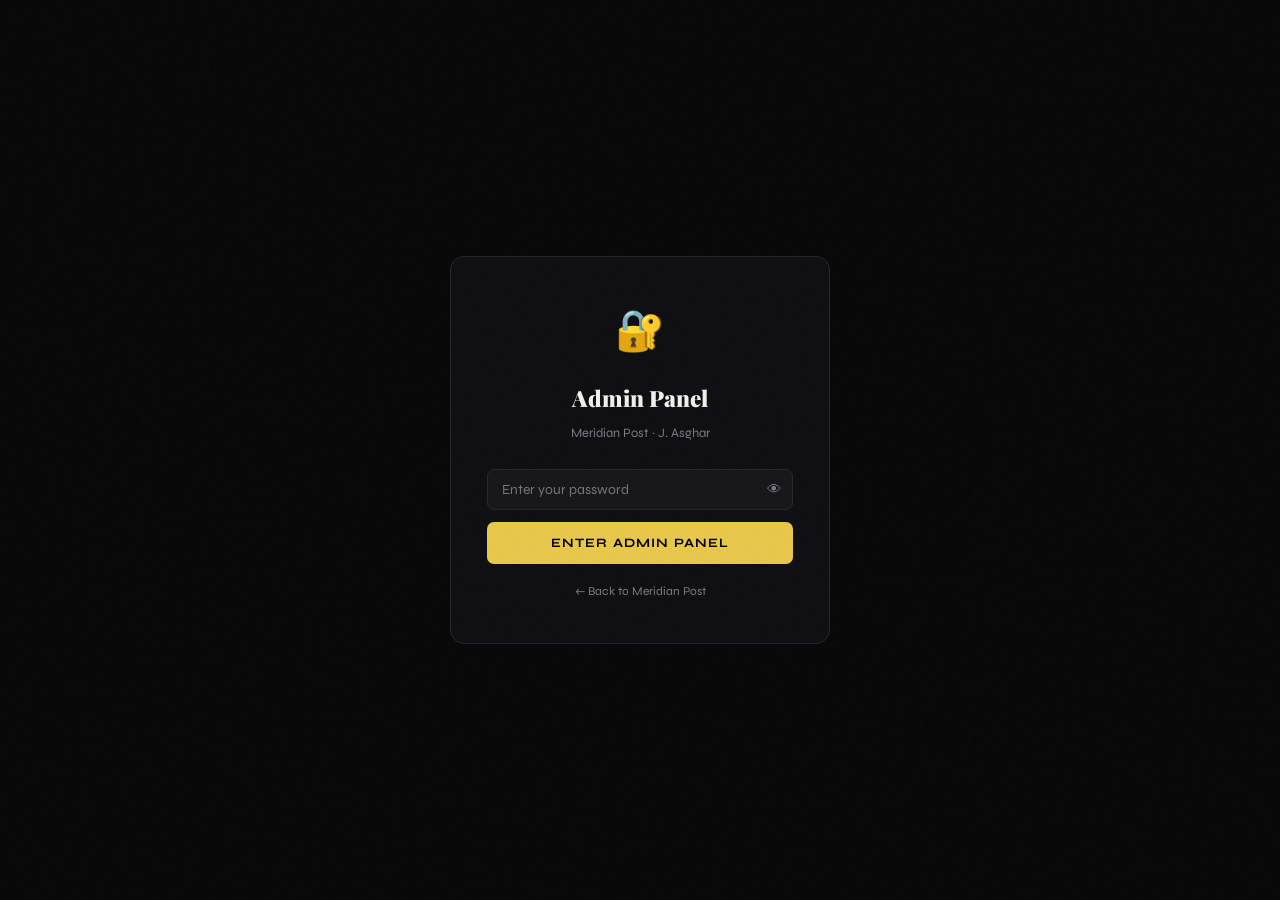
==== admin.html @ 21a99883 "Add files via upload" ====
<!DOCTYPE html>
<html lang="en" data-theme="dark">
<head>
<meta charset="UTF-8"/>
<meta name="viewport" content="width=device-width,initial-scale=1.0"/>
<title>Admin Panel — Meridian Post</title>
<link rel="stylesheet" href="style.css"/>
</head>
<body>
<div id="PB"></div>

<!-- PASSWORD GATE -->
<div id="gate" style="min-height:100vh;display:flex;align-items:center;justify-content:center;padding:20px;">
  <div style="background:var(--surface);border:1px solid var(--border);border-radius:14px;padding:40px 36px;max-width:380px;width:100%;text-align:center;animation:scaleIn 0.35s cubic-bezier(0.25,1,0.5,1)">
    <div style="font-size:2.5rem;margin-bottom:14px">🔐</div>
    <div style="font-family:'Playfair Display',serif;font-size:1.4rem;font-weight:900;margin-bottom:6px">Admin Panel</div>
    <div style="font-size:0.8rem;color:var(--muted);margin-bottom:24px">Meridian Post · J. Asghar</div>
    <div style="position:relative;margin-bottom:12px">
      <input class="form-input" type="password" id="gateInput" placeholder="Enter your password" onkeydown="if(event.key==='Enter')unlockGate()" style="padding-right:44px">
      <button style="position:absolute;right:12px;top:50%;transform:translateY(-50%);background:none;border:none;color:var(--muted);font-size:0.9rem;cursor:pointer" onclick="toggleGateEye()" id="gateEye">👁</button>
    </div>
    <div style="font-size:0.75rem;color:var(--red);margin-bottom:12px;display:none" id="gateErr">Incorrect password.</div>
    <button class="btn-primary" onclick="unlockGate()">Enter Admin Panel</button>
    <div style="margin-top:14px"><a href="index.html" style="font-size:0.75rem;color:var(--muted);transition:color 0.2s" onmouseover="this.style.color='var(--accent)'" onmouseout="this.style.color='var(--muted)'">← Back to Meridian Post</a></div>
  </div>
</div>

<!-- ADMIN PANEL (hidden until password) -->
<div id="adminPanel" style="display:none">
  <!-- Header -->
  <div class="admin-header">
    <div style="display:flex;align-items:center;gap:14px">
      <a href="index.html" style="display:flex;align-items:center;gap:8px">
        <div style="width:30px;height:30px;background:var(--accent);border-radius:6px;display:flex;align-items:center;justify-content:center;font-family:'Playfair Display',serif;font-weight:900;font-size:0.9rem;color:#000">M</div>
      </a>
      <div class="admin-title">Admin Panel</div>
    </div>
    <div style="display:flex;gap:10px;align-items:center">
      <button class="btn-theme" id="btnTheme" onclick="toggleTheme()">☀️</button>
      <button class="btn-primary" style="width:auto;padding:8px 16px;font-size:0.75rem" onclick="openEditor()">✏️ New Article</button>
      <a href="index.html" style="padding:8px 16px;background:var(--surface2);border:1px solid var(--border);border-radius:6px;font-size:0.75rem;font-weight:700;color:var(--text);transition:border-color 0.2s" onmouseover="this.style.borderColor='var(--accent)'" onmouseout="this.style.borderColor='var(--border)'">View Site →</a>
    </div>
  </div>

  <div class="admin-grid">
    <!-- Sidebar Nav -->
    <div class="admin-sidebar">
      <div class="admin-nav-item active" onclick="showSection('dashboard',this)">📊 Dashboard</div>
      <div class="admin-nav-item" onclick="showSection('articles',this)">📰 All Articles</div>
      <div class="admin-nav-item" onclick="showSection('drafts',this)">💾 Drafts</div>
      <div class="admin-nav-item" onclick="showSection('breaking',this)">⚡ Breaking News</div>
      <div class="admin-nav-item" onclick="showSection('settings',this)">⚙️ Settings</div>
    </div>

    <!-- Content -->
    <div class="admin-content">

      <!-- DASHBOARD -->
      <div class="admin-section active" id="sec-dashboard">
        <h2 style="font-family:'Playfair Display',serif;font-size:1.4rem;font-weight:700;margin-bottom:24px">Good to see you, J. Asghar 👋</h2>
        <div class="admin-stats" id="adminStats">
          <div class="stat-card"><div class="stat-val" id="statTotal">—</div><div class="stat-label">Total Articles</div></div>
          <div class="stat-card"><div class="stat-val" id="statLive">—</div><div class="stat-label">Live Articles</div></div>
          <div class="stat-card"><div class="stat-val" id="statDrafts">—</div><div class="stat-label">Drafts</div></div>
          <div class="stat-card"><div class="stat-val" id="statViews">—</div><div class="stat-label">Total Views</div></div>
        </div>
        <div class="sec-head"><span class="sec-label">Recent Articles</span><div class="sec-line"></div></div>
        <div id="recentArticles"><p style="color:var(--muted);font-size:0.88rem">Loading...</p></div>
      </div>

      <!-- ALL ARTICLES -->
      <div class="admin-section" id="sec-articles">
        <div style="display:flex;justify-content:space-between;align-items:center;margin-bottom:24px">
          <h2 style="font-family:'Playfair Display',serif;font-size:1.4rem;font-weight:700">All Articles</h2>
          <button class="btn-primary" style="width:auto;padding:8px 18px;font-size:0.78rem" onclick="openEditor()">+ New Article</button>
        </div>
        <div id="allArticlesList"><p style="color:var(--muted);font-size:0.88rem">Loading...</p></div>
      </div>

      <!-- DRAFTS -->
      <div class="admin-section" id="sec-drafts">
        <h2 style="font-family:'Playfair Display',serif;font-size:1.4rem;font-weight:700;margin-bottom:24px">Drafts</h2>
        <div id="draftsList"><p style="color:var(--muted);font-size:0.88rem">Loading...</p></div>
      </div>

      <!-- BREAKING NEWS -->
      <div class="admin-section" id="sec-breaking">
        <h2 style="font-family:'Playfair Display',serif;font-size:1.4rem;font-weight:700;margin-bottom:8px">Breaking News Banner</h2>
        <p style="font-size:0.82rem;color:var(--muted);margin-bottom:24px">These headlines rotate on the red banner at the top of every page.</p>
        <div id="breakingList"></div>
        <div style="margin-top:20px;display:flex;gap:10px">
          <input class="form-input" id="newBreaking" placeholder="Add a new breaking news headline..." style="flex:1">
          <button class="btn-primary" style="width:auto;padding:11px 20px;font-size:0.8rem" onclick="addBreaking()">+ Add</button>
        </div>
      </div>

      <!-- SETTINGS -->
      <div class="admin-section" id="sec-settings">
        <h2 style="font-family:'Playfair Display',serif;font-size:1.4rem;font-weight:700;margin-bottom:24px">Settings</h2>
        <div class="widget" style="max-width:500px">
          <div class="widget-title"><span class="widget-title-left">Editor's Note</span></div>
          <div class="form-group">
            <label class="form-label">Quote text</label>
            <textarea class="form-textarea" id="settingQuote" style="min-height:90px" placeholder="The quote shown in the Editor's Note sidebar widget..."></textarea>
          </div>
          <button class="btn-primary" onclick="saveSettings()">Save Settings</button>
        </div>
      </div>

    </div>
  </div>
</div>

<div id="PW"></div><div id="ED"></div><div id="TO"></div>

<script src="app.js"></script>
<script>
document.getElementById('PB').innerHTML = progressHTML();
document.getElementById('PW').innerHTML = pwdModalHTML();
document.getElementById('ED').innerHTML = editorModalHTML();
document.getElementById('TO').innerHTML = toastHTML();
initTheme();
initScroll();
document.addEventListener('click', e => { if(e.target.id==='editorOverlay') closeEditor(); });
document.addEventListener('keydown', e => { if(e.key==='Escape') closeEditor(); });

// Gate
function toggleGateEye() {
  const i = document.getElementById('gateInput');
  const b = document.getElementById('gateEye');
  i.type = i.type === 'password' ? 'text' : 'password';
  b.textContent = i.type === 'password' ? '👁' : '🙈';
}
async function unlockGate() {
  const val = document.getElementById('gateInput').value.trim();
  const err = document.getElementById('gateErr');
  if (!val) return;
  const ok = await checkPwd(val);
  if (ok) {
    editorUnlocked = true;
    document.getElementById('gate').style.display = 'none';
    document.getElementById('adminPanel').style.display = 'block';
    loadDashboard();
  } else {
    err.style.display = 'block';
    document.getElementById('gateInput').value = '';
    document.getElementById('gateInput').focus();
  }
}

function showSection(id, el) {
  document.querySelectorAll('.admin-section').forEach(s => s.classList.remove('active'));
  document.querySelectorAll('.admin-nav-item').forEach(n => n.classList.remove('active'));
  document.getElementById('sec-' + id).classList.add('active');
  el.classList.add('active');
  if (id === 'articles') loadAllArticles();
  if (id === 'drafts') loadDrafts();
  if (id === 'breaking') loadBreaking();
}

async function loadDashboard() {
  try {
    const all = await getAllArticles();
    const live = all.filter(a => !a.is_draft);
    const drafts = all.filter(a => a.is_draft);
    const totalViews = all.reduce((s, a) => s + (a.views||0), 0);
    document.getElementById('statTotal').textContent = all.length;
    document.getElementById('statLive').textContent = live.length;
    document.getElementById('statDrafts').textContent = drafts.length;
    document.getElementById('statViews').textContent = totalViews.toLocaleString();
    document.getElementById('recentArticles').innerHTML = live.slice(0,5).map(a => articleRow(a)).join('') || '<p style="color:var(--muted);font-size:0.88rem">No articles yet.</p>';
  } catch(e) {
    document.getElementById('recentArticles').innerHTML = '<p style="color:var(--muted)">Could not load.</p>';
  }
}

async function loadAllArticles() {
  const el = document.getElementById('allArticlesList');
  el.innerHTML = '<p style="color:var(--muted)">Loading...</p>';
  const all = await getAllArticles();
  const live = all.filter(a => !a.is_draft);
  el.innerHTML = live.length ? live.map(a => articleRow(a)).join('') : '<p style="color:var(--muted);font-size:0.88rem">No published articles yet.</p>';
}

async function loadDrafts() {
  const el = document.getElementById('draftsList');
  el.innerHTML = '<p style="color:var(--muted)">Loading...</p>';
  const drafts = await getArticles(true);
  el.innerHTML = drafts.length ? drafts.map(a =>
    '<div class="draft-item">' +
      '<div><div class="draft-title">' + escH(a.title) + '</div>' +
      '<div class="draft-meta">' + a.category + ' · Saved ' + timeAgo(a.created_at) + '</div></div>' +
      '<div class="draft-actions">' +
        '<button class="btn-xs" onclick="openEditor(' + a.id + ')">Edit</button>' +
        '<button class="btn-xs" onclick="publishDraft(' + a.id + ')">Publish</button>' +
        '<button class="btn-xs btn-xs-del" onclick="delArticle(' + a.id + ',\'draftsList\',loadDrafts)">Delete</button>' +
      '</div>' +
    '</div>'
  ).join('') : '<p style="color:var(--muted);font-size:0.88rem">No drafts saved.</p>';
}

function articleRow(a) {
  return '<div class="article-row">' +
    '<div><div class="article-row-title">' + escH(a.title) + '</div>' +
    '<div class="article-row-meta"><span>' + escH(a.category) + '</span><span>👁 ' + (a.views||0) + ' views</span><span>' + timeAgo(a.created_at) + '</span></div></div>' +
    '<div class="article-row-actions">' +
      '<button class="btn-xs" onclick="goPub(' + a.id + ')">View</button>' +
      '<button class="btn-xs" onclick="openEditor(' + a.id + ')">Edit</button>' +
      '<button class="btn-xs btn-xs-del" onclick="delArticle(' + a.id + ')">Delete</button>' +
    '</div>' +
  '</div>';
}

async function delArticle(id, listId, reloadFn) {
  if (!confirm('Delete permanently?')) return;
  try { await deleteArticle(id); showToast('Deleted.'); if(reloadFn) reloadFn(); else loadDashboard(); }
  catch { showToast('Error.'); }
}

async function publishDraft(id) {
  try { await updateArticle(id, {is_draft: false}); showToast('Published!'); loadDrafts(); }
  catch { showToast('Error.'); }
}

// Breaking news (stored in localStorage for simplicity)
const DEFAULT_BREAKING = [
  'Iran nuclear talks reach critical impasse as US deadline expires',
  'Gold surges to all-time record as central banks diversify',
  'Russia launches largest drone strike on Kyiv in six months',
  'China GDP growth beats expectations at 5.2% despite tariffs',
  'OpenAI faces EU regulatory action over data privacy violations'
];

function loadBreaking() {
  const saved = JSON.parse(localStorage.getItem('mp-breaking') || 'null') || DEFAULT_BREAKING;
  const el = document.getElementById('breakingList');
  el.innerHTML = saved.map((t,i) =>
    '<div style="display:flex;justify-content:space-between;align-items:center;padding:11px 0;border-bottom:1px solid var(--border)">' +
      '<span style="font-size:0.84rem;color:var(--text);flex:1;padding-right:12px">' + escH(t) + '</span>' +
      '<button class="btn-xs btn-xs-del" onclick="removeBreaking(' + i + ')">×</button>' +
    '</div>'
  ).join('');
}

function addBreaking() {
  const input = document.getElementById('newBreaking');
  const val = input.value.trim();
  if (!val) return;
  const saved = JSON.parse(localStorage.getItem('mp-breaking') || 'null') || DEFAULT_BREAKING;
  saved.push(val);
  localStorage.setItem('mp-breaking', JSON.stringify(saved));
  input.value = '';
  loadBreaking();
  showToast('Breaking headline added.');
}

function removeBreaking(idx) {
  const saved = JSON.parse(localStorage.getItem('mp-breaking') || 'null') || DEFAULT_BREAKING;
  saved.splice(idx, 1);
  localStorage.setItem('mp-breaking', JSON.stringify(saved));
  loadBreaking();
}

function saveSettings() {
  const quote = document.getElementById('settingQuote').value.trim();
  if (quote) { localStorage.setItem('mp-quote', quote); showToast('Settings saved.'); }
}

// Override loadPublished to refresh admin
const origLoadPub = typeof loadPublished === 'function' ? loadPublished : ()=>{};
async function loadAdminArticles() { loadDashboard(); loadAllArticles(); }
</script>
</body>
</html>
---- style.css ----
@import url('https://fonts.googleapis.com/css2?family=Playfair+Display:ital,wght@0,700;0,900;1,700&family=Syne:wght@400;600;700;800&family=DM+Mono:wght@400;500&display=swap');

/* ===== VARIABLES ===== */
:root {
  --bg:#080809; --surface:#0f0f12; --surface2:#16161b; --surface3:#1e1e25;
  --border:#26262f; --accent:#e8c84a; --accent2:#e05a2b; --accent3:#4a9eff;
  --text:#f0efe8; --text2:#c8c7c0; --muted:#7a7a85;
  --green:#3ecf8e; --red:#e05a2b; --purple:#b47fff;
  --nav-bg:rgba(8,8,9,0.93);
  --ease:cubic-bezier(0.25,1,0.5,1); --ease-expo:cubic-bezier(0.16,1,0.3,1);
}
[data-theme="light"] {
  --bg:#f7f6f1; --surface:#ffffff; --surface2:#f0efe8; --surface3:#e8e7e0;
  --border:#d8d7d0; --accent:#c9a820; --accent2:#c94020; --accent3:#2478e0;
  --text:#12121a; --text2:#38383f; --muted:#787882;
  --green:#2a9e6a; --red:#c94020;
  --nav-bg:rgba(247,246,241,0.95);
}

/* ===== RESET ===== */
*,*::before,*::after{margin:0;padding:0;box-sizing:border-box;}
html{scroll-behavior:smooth;}
body{background:var(--bg);color:var(--text);font-family:'Syne',sans-serif;font-size:15px;line-height:1.7;overflow-x:hidden;transition:background 0.4s,color 0.4s;}
a{text-decoration:none;color:inherit;}
button{cursor:pointer;font-family:inherit;}
img{max-width:100%;display:block;}
::-webkit-scrollbar{width:3px;}
::-webkit-scrollbar-track{background:var(--bg);}
::-webkit-scrollbar-thumb{background:var(--accent);border-radius:2px;}

/* ===== NOISE ===== */
body::after{content:'';position:fixed;inset:0;background-image:url("data:image/svg+xml,%3Csvg viewBox='0 0 200 200' xmlns='http://www.w3.org/2000/svg'%3E%3Cfilter id='n'%3E%3CfeTurbulence type='fractalNoise' baseFrequency='0.85' numOctaves='4' stitchTiles='stitch'/%3E%3C/filter%3E%3Crect width='100%25' height='100%25' filter='url(%23n)' opacity='0.03'/%3E%3C/svg%3E");pointer-events:none;z-index:9998;opacity:0.5;}

/* ===== ANIMATIONS ===== */
@keyframes fadeUp{from{opacity:0;transform:translateY(26px)}to{opacity:1;transform:translateY(0)}}
@keyframes fadeIn{from{opacity:0}to{opacity:1}}
@keyframes slideDown{from{opacity:0;transform:translateY(-14px)}to{opacity:1;transform:translateY(0)}}
@keyframes slideLeft{from{opacity:0;transform:translateX(20px)}to{opacity:1;transform:translateX(0)}}
@keyframes scaleIn{from{opacity:0;transform:scale(0.94)}to{opacity:1;transform:scale(1)}}
@keyframes ticker{0%{transform:translateX(0)}100%{transform:translateX(-50%)}}
@keyframes pulse{0%,100%{opacity:1}50%{opacity:0.25}}
@keyframes shimmer{0%{background-position:-600px 0}100%{background-position:600px 0}}
@keyframes gradMove{0%{background-position:0% 50%}50%{background-position:100% 50%}100%{background-position:0% 50%}}
@keyframes countUp{from{opacity:0;transform:translateY(6px)}to{opacity:1;transform:translateY(0)}}
@keyframes spin{to{transform:rotate(360deg)}}

/* ===== PROGRESS BAR ===== */
.progress-bar{position:fixed;top:0;left:0;height:2.5px;background:linear-gradient(90deg,var(--accent),var(--accent2));z-index:600;width:0%;transition:width 0.1s linear;border-radius:0 2px 2px 0;}

/* ===== ALERT BANNER ===== */
.alert-banner{background:linear-gradient(90deg,var(--accent2),#b83020,var(--accent2));background-size:200% 100%;animation:gradMove 5s ease infinite;padding:9px 5vw;display:flex;align-items:center;gap:12px;overflow:hidden;position:relative;}
.alert-label{flex-shrink:0;background:rgba(0,0,0,0.25);color:#fff;font-size:0.57rem;font-weight:700;letter-spacing:0.15em;text-transform:uppercase;padding:3px 10px;border-radius:3px;display:flex;align-items:center;gap:5px;}
.alert-label-dot{width:5px;height:5px;background:#fff;border-radius:50%;animation:pulse 1s infinite;}
.alert-text{color:#fff;font-size:0.74rem;font-weight:600;flex:1;white-space:nowrap;overflow:hidden;text-overflow:ellipsis;transition:opacity 0.4s;}
.alert-close{flex-shrink:0;background:none;border:none;color:rgba(255,255,255,0.7);font-size:1.1rem;line-height:1;transition:color 0.2s;padding:0 4px;}
.alert-close:hover{color:#fff;}

/* ===== NAV ===== */
.nav{position:sticky;top:0;z-index:500;height:64px;background:var(--nav-bg);backdrop-filter:blur(24px);-webkit-backdrop-filter:blur(24px);border-bottom:1px solid var(--border);display:flex;align-items:center;justify-content:space-between;padding:0 5vw;animation:slideDown 0.5s var(--ease-expo) both;transition:background 0.4s;}
.nav-logo{display:flex;align-items:center;gap:10px;}
.nav-logo-mark{width:32px;height:32px;background:var(--accent);border-radius:7px;display:flex;align-items:center;justify-content:center;font-family:'Playfair Display',serif;font-weight:900;font-size:1rem;color:#000;flex-shrink:0;transition:transform 0.35s var(--ease);}
.nav-logo:hover .nav-logo-mark{transform:rotate(-10deg) scale(1.05);}
.nav-logo-text{font-family:'Playfair Display',serif;font-size:1.25rem;font-weight:900;letter-spacing:-0.5px;color:var(--text);}
.nav-links{display:flex;align-items:center;gap:2px;list-style:none;}
.nav-links a{color:var(--muted);font-size:0.7rem;font-weight:700;letter-spacing:0.1em;text-transform:uppercase;padding:7px 12px;border-radius:6px;transition:color 0.2s;position:relative;}
.nav-links a::after{content:'';position:absolute;bottom:3px;left:12px;right:12px;height:1.5px;background:var(--accent);transform:scaleX(0);transform-origin:left;transition:transform 0.25s var(--ease);}
.nav-links a:hover,.nav-links a.active{color:var(--text);}
.nav-links a:hover::after,.nav-links a.active::after{transform:scaleX(1);}
.nav-right{display:flex;align-items:center;gap:8px;}
.btn-theme{width:36px;height:36px;border-radius:50%;background:var(--surface2);border:1px solid var(--border);color:var(--text);font-size:1rem;display:flex;align-items:center;justify-content:center;transition:border-color 0.2s,transform 0.35s var(--ease));}
.btn-theme:hover{border-color:var(--accent);transform:rotate(25deg);}
.btn-plus{width:36px;height:36px;border-radius:50%;background:var(--accent);border:none;color:#000;font-size:1.5rem;font-weight:300;line-height:1;display:flex;align-items:center;justify-content:center;transition:all 0.3s var(--ease);box-shadow:0 2px 16px rgba(232,200,74,0.3);}
.btn-plus:hover{transform:scale(1.1) rotate(90deg);box-shadow:0 4px 24px rgba(232,200,74,0.45);}
.hamburger{display:none;flex-direction:column;gap:5px;padding:5px;background:none;border:none;}
.hamburger span{display:block;width:21px;height:2px;background:var(--text);border-radius:2px;transition:all 0.3s;}
.hamburger.open span:nth-child(1){transform:translateY(7px) rotate(45deg);}
.hamburger.open span:nth-child(2){opacity:0;transform:scaleX(0);}
.hamburger.open span:nth-child(3){transform:translateY(-7px) rotate(-45deg);}

/* MOBILE NAV */
.mobile-nav{display:none;position:fixed;top:64px;left:0;right:0;background:var(--surface);border-bottom:1px solid var(--border);padding:12px 5vw;z-index:499;flex-direction:column;gap:2px;animation:slideDown 0.25s var(--ease);}
.mobile-nav.open{display:flex;}
.mobile-nav a{color:var(--muted);font-size:0.88rem;font-weight:600;padding:12px 0;border-bottom:1px solid var(--border);transition:color 0.2s,padding-left 0.2s;}
.mobile-nav a:last-child{border-bottom:none;}
.mobile-nav a:hover,.mobile-nav a.active{color:var(--accent);padding-left:8px;}

/* ===== TICKER ===== */
.ticker{height:36px;background:var(--accent);display:flex;align-items:center;overflow:hidden;}
.ticker-label{flex-shrink:0;height:100%;padding:0 16px;background:#000;color:var(--accent);font-size:0.58rem;font-weight:700;letter-spacing:0.15em;text-transform:uppercase;display:flex;align-items:center;gap:6px;}
.ticker-dot{width:5px;height:5px;background:var(--accent);border-radius:50%;animation:pulse 1.5s infinite;}
.ticker-body{overflow:hidden;flex:1;}
.ticker-track{display:flex;white-space:nowrap;animation:ticker 55s linear infinite;}
.ticker-track span{font-size:0.7rem;font-weight:700;font-family:'DM Mono',monospace;padding:0 26px;color:#000;}
.ticker-track .up{color:#1a5c30;}
.ticker-track .dn{color:#7a1010;}

/* ===== WORLD CLOCK ===== */
.world-clock{background:var(--surface);border-bottom:1px solid var(--border);padding:10px 5vw;display:flex;gap:24px;overflow-x:auto;scrollbar-width:none;animation:fadeIn 0.5s ease 0.3s both;}
.world-clock::-webkit-scrollbar{display:none;}
.clock-item{display:flex;align-items:center;gap:9px;flex-shrink:0;}
.clock-city{font-size:0.63rem;font-weight:700;letter-spacing:0.1em;text-transform:uppercase;color:var(--muted);}
.clock-time{font-family:'DM Mono',monospace;font-size:0.84rem;font-weight:500;color:var(--text);}
.clock-sep{width:1px;height:18px;background:var(--border);}

/* ===== HERO ===== */
.hero{padding:52px 5vw 44px;border-bottom:1px solid var(--border);position:relative;overflow:hidden;}
.hero-mesh{position:absolute;top:-80px;right:-100px;width:600px;height:600px;background:radial-gradient(circle at 30% 30%,rgba(232,200,74,0.06) 0%,transparent 60%),radial-gradient(circle at 70% 70%,rgba(224,90,43,0.04) 0%,transparent 60%);pointer-events:none;}
.hero-date{font-family:'DM Mono',monospace;font-size:0.62rem;color:var(--accent);letter-spacing:0.2em;text-transform:uppercase;margin-bottom:12px;animation:fadeUp 0.5s var(--ease-expo) 0.05s both;}
.hero-grid{display:grid;grid-template-columns:1.6fr 1fr;gap:52px;align-items:start;}
.hero-main{animation:fadeUp 0.65s var(--ease-expo) 0.1s both;}
.hero-tag{display:inline-flex;align-items:center;gap:6px;background:var(--accent2);color:#fff;font-size:0.57rem;font-weight:700;letter-spacing:0.14em;text-transform:uppercase;padding:4px 10px;border-radius:3px;margin-bottom:16px;}
.hero-tag-dot{width:5px;height:5px;background:#fff;border-radius:50%;animation:pulse 1s infinite;}
.hero-h1{font-family:'Playfair Display',serif;font-size:clamp(1.9rem,4.2vw,3.1rem);font-weight:900;line-height:1.1;letter-spacing:-0.025em;margin-bottom:18px;cursor:pointer;transition:opacity 0.2s;}
.hero-h1:hover{opacity:0.82;}
.hero-h1 em{font-style:italic;color:var(--accent);}
.hero-desc{color:var(--text2);font-size:0.91rem;max-width:480px;margin-bottom:22px;line-height:1.78;}
.hero-meta{display:flex;align-items:center;gap:12px;font-size:0.7rem;color:var(--muted);flex-wrap:wrap;}
.hero-meta .author{color:var(--accent);font-weight:700;}
.live-badge{display:inline-flex;align-items:center;gap:5px;background:var(--red);color:#fff;font-size:0.57rem;font-weight:700;letter-spacing:0.1em;text-transform:uppercase;padding:3px 8px;border-radius:3px;}
.live-dot{width:5px;height:5px;background:#fff;border-radius:50%;animation:pulse 1.2s infinite;}
.btn-read{display:inline-flex;align-items:center;gap:6px;background:var(--accent);color:#000;padding:8px 18px;border-radius:5px;font-size:0.7rem;font-weight:700;letter-spacing:0.07em;text-transform:uppercase;transition:all 0.25s var(--ease);border:none;}
.btn-read:hover{filter:brightness(1.1);transform:translateY(-2px);box-shadow:0 6px 20px rgba(232,200,74,0.3);}
.hero-side{border-left:1px solid var(--border);padding-left:44px;display:flex;flex-direction:column;animation:fadeUp 0.65s var(--ease-expo) 0.18s both;}
.side-item{padding:16px 0;border-bottom:1px solid var(--border);cursor:pointer;transition:transform 0.25s var(--ease);}
.side-item:first-child{padding-top:0;}
.side-item:last-child{border-bottom:none;padding-bottom:0;}
.side-item:hover{transform:translateX(5px);}
.side-item:hover .side-title{color:var(--accent);}
.side-cat{font-size:0.57rem;font-weight:700;letter-spacing:0.14em;text-transform:uppercase;margin-bottom:6px;}
.side-title{font-family:'Playfair Display',serif;font-size:0.95rem;font-weight:700;line-height:1.3;color:var(--text);transition:color 0.2s;}
.side-time{font-size:0.65rem;color:var(--muted);margin-top:6px;font-family:'DM Mono',monospace;}

/* ===== BREADCRUMB ===== */
.breadcrumb{padding:14px 5vw;background:var(--surface);border-bottom:1px solid var(--border);display:flex;align-items:center;gap:8px;font-size:0.7rem;color:var(--muted);}
.breadcrumb a{color:var(--muted);transition:color 0.2s;}
.breadcrumb a:hover{color:var(--accent);}
.breadcrumb-sep{color:var(--border);}
.breadcrumb-current{color:var(--text);font-weight:600;}

/* ===== SECTION HEADER ===== */
.sec-head{display:flex;align-items:center;gap:14px;margin-bottom:28px;}
.sec-label{font-family:'DM Mono',monospace;font-size:0.6rem;font-weight:500;letter-spacing:0.22em;text-transform:uppercase;color:var(--accent);white-space:nowrap;}
.sec-line{flex:1;height:1px;background:var(--border);}

/* ===== LAYOUT ===== */
.layout{padding:52px 5vw;display:grid;grid-template-columns:1fr 300px;gap:52px;}

/* ===== SEARCH ===== */
.search-bar{display:flex;align-items:center;gap:10px;background:var(--surface2);border:1px solid var(--border);border-radius:8px;padding:10px 16px;margin-bottom:28px;transition:border-color 0.2s,box-shadow 0.2s;}
.search-bar:focus-within{border-color:var(--accent);box-shadow:0 0 0 3px rgba(232,200,74,0.1);}
.search-icon{color:var(--muted);font-size:0.9rem;flex-shrink:0;}
.search-input{flex:1;background:none;border:none;color:var(--text);font-family:'Syne',sans-serif;font-size:0.88rem;outline:none;}
.search-input::placeholder{color:var(--muted);}
.search-clear{background:none;border:none;color:var(--muted);font-size:0.9rem;transition:color 0.2s;display:none;}
.search-clear.visible{display:block;}
.search-clear:hover{color:var(--accent);}

/* ===== CATEGORY TABS ===== */
.cat-tabs{display:flex;gap:6px;margin-bottom:28px;flex-wrap:wrap;}
.cat-tab{background:var(--surface2);border:1px solid var(--border);color:var(--muted);padding:6px 14px;border-radius:20px;font-size:0.7rem;font-weight:700;letter-spacing:0.07em;text-transform:uppercase;transition:all 0.22s;white-space:nowrap;}
.cat-tab:hover{border-color:var(--accent);color:var(--text);}
.cat-tab.active{background:var(--accent);border-color:var(--accent);color:#000;}

/* ===== CARDS ===== */
.cards-grid{display:grid;grid-template-columns:1fr 1fr;gap:24px;}
.card{cursor:pointer;transition:transform 0.35s var(--ease);animation:fadeUp 0.6s var(--ease-expo) both;}
.card:nth-child(1){animation-delay:0.05s;}
.card:nth-child(2){animation-delay:0.12s;}
.card:nth-child(3){animation-delay:0.19s;}
.card:nth-child(4){animation-delay:0.26s;}
.card:nth-child(5){animation-delay:0.33s;}
.card:nth-child(6){animation-delay:0.4s;}
.card:hover{transform:translateY(-6px);}
.card-img{width:100%;aspect-ratio:16/9;border-radius:9px;margin-bottom:14px;overflow:hidden;position:relative;background:var(--surface2);}
.card-img img{position:absolute;inset:0;width:100%;height:100%;object-fit:cover;opacity:0;transition:opacity 0.4s,transform 0.45s var(--ease);}
.card-img img.loaded{opacity:1;}
.card:hover .card-img img{transform:scale(1.06);}
.card-img-fallback{position:absolute;inset:0;display:flex;align-items:center;justify-content:center;font-size:2.6rem;transition:transform 0.45s var(--ease);}
.card:hover .card-img-fallback{transform:scale(1.06);}
.card-img-overlay{position:absolute;inset:0;background:linear-gradient(to top,rgba(0,0,0,0.35) 0%,transparent 55%);opacity:0;transition:opacity 0.3s;}
.card:hover .card-img-overlay{opacity:1;}
.card-img-src{position:absolute;bottom:8px;left:10px;background:rgba(0,0,0,0.6);backdrop-filter:blur(4px);color:#fff;font-size:0.58rem;font-weight:700;padding:2px 7px;border-radius:3px;opacity:0;transition:opacity 0.3s;}
.card:hover .card-img-src{opacity:1;}
.card-cat{font-size:0.58rem;font-weight:700;letter-spacing:0.14em;text-transform:uppercase;margin-bottom:8px;}
.cat-geo{color:var(--accent2);}
.cat-pol{color:var(--accent3);}
.cat-mkt{color:var(--green);}
.cat-tech{color:var(--purple);}
.cat-opin{color:var(--accent);}
.card-title{font-family:'Playfair Display',serif;font-size:1.05rem;font-weight:700;line-height:1.3;color:var(--text);margin-bottom:9px;transition:color 0.2s;display:-webkit-box;-webkit-line-clamp:3;-webkit-box-orient:vertical;overflow:hidden;}
.card:hover .card-title{color:var(--accent);}
.card-excerpt{font-size:0.79rem;color:var(--muted);line-height:1.65;margin-bottom:12px;display:-webkit-box;-webkit-line-clamp:2;-webkit-box-orient:vertical;overflow:hidden;}
.card-footer{display:flex;justify-content:space-between;align-items:center;font-size:0.65rem;color:var(--muted);font-family:'DM Mono',monospace;}
.card-src{display:flex;align-items:center;gap:5px;}
.card-dot{width:5px;height:5px;background:var(--accent);border-radius:50%;flex-shrink:0;}
.card-meta-right{display:flex;align-items:center;gap:8px;}
.card-views{display:flex;align-items:center;gap:3px;font-size:0.62rem;color:var(--muted);}

/* ===== FEATURED ===== */
.featured-card{background:var(--surface);border:1px solid var(--border);border-radius:12px;overflow:hidden;cursor:pointer;margin-bottom:28px;transition:transform 0.35s var(--ease);animation:fadeUp 0.65s var(--ease-expo) both;}
.featured-card:hover{transform:translateY(-4px);}
.featured-img{width:100%;aspect-ratio:21/9;overflow:hidden;position:relative;background:var(--surface2);}
.featured-img-inner{width:100%;height:100%;display:flex;align-items:center;justify-content:center;font-size:4rem;transition:transform 0.45s var(--ease);}
.featured-card:hover .featured-img-inner{transform:scale(1.04);}
.featured-body{padding:24px;}
.featured-tag{display:inline-block;background:var(--accent2);color:#fff;font-size:0.57rem;font-weight:700;letter-spacing:0.14em;text-transform:uppercase;padding:3px 9px;border-radius:3px;margin-bottom:12px;}
.featured-title{font-family:'Playfair Display',serif;font-size:clamp(1.3rem,2.5vw,1.7rem);font-weight:900;line-height:1.15;color:var(--text);margin-bottom:12px;transition:color 0.2s;}
.featured-card:hover .featured-title{color:var(--accent);}
.featured-desc{font-size:0.88rem;color:var(--text2);line-height:1.75;margin-bottom:16px;}
.featured-meta{display:flex;align-items:center;gap:14px;font-size:0.68rem;color:var(--muted);font-family:'DM Mono',monospace;}
.featured-author{color:var(--accent);font-weight:700;}

/* ===== SIDEBAR ===== */
.sidebar{display:flex;flex-direction:column;gap:22px;}
.widget{background:var(--surface);border:1px solid var(--border);border-radius:10px;padding:22px;animation:fadeUp 0.6s var(--ease-expo) 0.2s both;transition:border-color 0.25s;}
.widget:hover{border-color:rgba(232,200,74,0.2);}

/* GLASSMORPHISM WIDGET */
.widget-glass{background:rgba(15,15,18,0.6);backdrop-filter:blur(16px);-webkit-backdrop-filter:blur(16px);border:1px solid rgba(255,255,255,0.06);}
[data-theme="light"] .widget-glass{background:rgba(255,255,255,0.7);border:1px solid rgba(0,0,0,0.06);}

.widget-title{font-size:0.88rem;font-weight:700;color:var(--text);margin-bottom:16px;padding-bottom:10px;border-bottom:1px solid var(--border);display:flex;align-items:center;justify-content:space-between;}
.widget-title-left{display:flex;align-items:center;gap:7px;}

/* MARKETS */
.market-row{display:flex;justify-content:space-between;align-items:center;padding:9px 0;border-bottom:1px solid var(--border);font-size:0.79rem;transition:all 0.15s;}
.market-row:last-child{border-bottom:none;}
.market-row:hover{padding-left:4px;}
.market-name{font-weight:600;color:var(--text);}
.market-right{display:flex;flex-direction:column;align-items:flex-end;gap:1px;}
.market-price{font-family:'DM Mono',monospace;font-size:0.75rem;font-weight:700;}
.market-chg{font-family:'DM Mono',monospace;font-size:0.62rem;opacity:0.8;}
.up{color:var(--green);}
.dn{color:var(--red);}
.market-mood{display:flex;align-items:center;gap:6px;padding:10px 12px;background:var(--surface2);border-radius:7px;margin-top:12px;font-size:0.75rem;font-weight:700;}
.mood-bull{color:var(--green);}
.mood-bear{color:var(--red);}

/* SPARKLINE */
.sparkline{display:inline-flex;align-items:flex-end;gap:2px;height:18px;margin-left:6px;}
.spark-bar{width:3px;border-radius:1px;background:currentColor;opacity:0.6;}

/* CURRENCY CONVERTER */
.conv-grid{display:grid;grid-template-columns:1fr 1fr;gap:8px;margin-bottom:10px;}
.conv-item{background:var(--surface2);border:1px solid var(--border);border-radius:7px;padding:10px 12px;}
.conv-from{font-size:0.65rem;color:var(--muted);font-weight:700;letter-spacing:0.08em;text-transform:uppercase;margin-bottom:4px;}
.conv-val{font-family:'DM Mono',monospace;font-size:0.85rem;font-weight:700;color:var(--accent);}
.conv-input-row{display:flex;gap:8px;align-items:center;}
.conv-input{flex:1;background:var(--surface2);border:1px solid var(--border);color:var(--text);padding:9px 12px;border-radius:6px;font-family:'DM Mono',monospace;font-size:0.88rem;outline:none;transition:border-color 0.2s;}
.conv-input:focus{border-color:var(--accent);}
.conv-label{font-size:0.68rem;font-weight:700;color:var(--muted);flex-shrink:0;width:38px;text-align:right;}

/* QUOTE */
.quote-box{padding:16px;background:var(--surface2);border-radius:7px;border-left:3px solid var(--accent);}
.quote-text{font-family:'Playfair Display',serif;font-style:italic;font-size:0.9rem;line-height:1.65;color:var(--text);margin-bottom:10px;}
.quote-sig{font-size:0.68rem;color:var(--accent);font-weight:700;}

/* TRENDING */
.trend-item{display:flex;gap:10px;align-items:start;padding:9px 0;border-bottom:1px solid var(--border);cursor:pointer;transition:transform 0.2s;}
.trend-item:last-child{border-bottom:none;}
.trend-item:hover{transform:translateX(4px);}
.trend-item:hover .trend-title{color:var(--accent);}
.trend-num{font-family:'DM Mono',monospace;font-size:1.05rem;color:var(--border);font-weight:700;flex-shrink:0;line-height:1.4;}
.trend-title{font-size:0.78rem;color:var(--text);line-height:1.4;transition:color 0.2s;}

/* SECTION LINKS */
.sec-links{display:flex;flex-direction:column;gap:7px;}
.sec-link{display:flex;justify-content:space-between;align-items:center;padding:10px 13px;background:var(--surface2);border-radius:7px;border:1px solid var(--border);font-size:0.8rem;font-weight:700;transition:all 0.22s;color:var(--text);}
.sec-link:hover{border-color:var(--accent);color:var(--accent);transform:translateX(3px);}

/* MOST READ */
.most-read-item{display:flex;gap:10px;align-items:start;padding:9px 0;border-bottom:1px solid var(--border);cursor:pointer;transition:transform 0.2s;}
.most-read-item:last-child{border-bottom:none;}
.most-read-item:hover{transform:translateX(3px);}
.most-read-item:hover .most-read-title{color:var(--accent);}
.most-read-rank{font-family:'DM Mono',monospace;font-size:0.7rem;color:var(--muted);font-weight:700;flex-shrink:0;width:24px;}
.most-read-title{font-size:0.78rem;color:var(--text);line-height:1.4;transition:color 0.2s;}
.most-read-views{font-family:'DM Mono',monospace;font-size:0.62rem;color:var(--muted);margin-top:3px;}

/* ===== COUNTRY SPOTLIGHT ===== */
.country-section{padding:0 5vw 52px;}
.country-grid{display:grid;grid-template-columns:repeat(auto-fill,minmax(155px,1fr));gap:12px;}
.country-card{background:var(--surface);border:1px solid var(--border);border-radius:10px;padding:18px 16px;cursor:pointer;transition:all 0.25s var(--ease);position:relative;overflow:hidden;}
.country-card::before{content:'';position:absolute;inset:0;background:linear-gradient(135deg,var(--accent),transparent);opacity:0;transition:opacity 0.3s;}
.country-card:hover{border-color:var(--accent);transform:translateY(-3px);}
.country-card:hover::before{opacity:0.05;}
.country-flag{font-size:1.9rem;margin-bottom:8px;}
.country-name{font-size:0.82rem;font-weight:700;color:var(--text);margin-bottom:5px;}
.country-status{display:flex;align-items:center;gap:5px;font-size:0.63rem;color:var(--muted);}
.status-dot{width:6px;height:6px;border-radius:50%;flex-shrink:0;}
.s-high{background:var(--red);}
.s-med{background:var(--accent);}
.s-low{background:var(--green);}

/* ===== SKELETON ===== */
.skeleton{background:linear-gradient(90deg,var(--surface2) 25%,var(--surface3) 50%,var(--surface2) 75%);background-size:600px 100%;animation:shimmer 1.5s infinite;border-radius:4px;}
.skel-img{aspect-ratio:16/9;border-radius:9px;margin-bottom:14px;}
.skel-line{height:12px;margin-bottom:8px;}
.skel-s{width:50%;}
.skel-m{width:72%;}
.skel-l{width:92%;}

/* ===== PAGE HERO ===== */
.page-hero{padding:52px 5vw 40px;border-bottom:1px solid var(--border);position:relative;overflow:hidden;animation:fadeUp 0.6s var(--ease-expo) both;}
.page-hero-label{font-family:'DM Mono',monospace;font-size:0.62rem;color:var(--accent);letter-spacing:0.2em;text-transform:uppercase;margin-bottom:10px;}
.page-hero h1{font-family:'Playfair Display',serif;font-size:clamp(2rem,5vw,3.2rem);font-weight:900;line-height:1.1;letter-spacing:-0.02em;margin-bottom:14px;}
.page-hero p{color:var(--muted);font-size:0.92rem;max-width:520px;line-height:1.72;}

/* ===== ARTICLE PAGE ===== */
.article-page{max-width:1080px;margin:0 auto;padding:44px 5vw 80px;display:grid;grid-template-columns:1fr 280px;gap:52px;}
.article-back{display:inline-flex;align-items:center;gap:7px;color:var(--muted);font-size:0.78rem;font-weight:600;margin-bottom:28px;transition:color 0.2s;background:none;border:none;padding:0;}
.article-back:hover{color:var(--accent);}
.article-cat{font-size:0.62rem;font-weight:700;letter-spacing:0.14em;text-transform:uppercase;margin-bottom:12px;}
.article-h1{font-family:'Playfair Display',serif;font-size:clamp(1.7rem,4vw,2.7rem);font-weight:900;line-height:1.15;letter-spacing:-0.02em;margin-bottom:20px;}
.article-cover{width:100%;aspect-ratio:16/6;border-radius:9px;margin-bottom:26px;object-fit:cover;}
.article-cover-ph{width:100%;aspect-ratio:16/6;border-radius:9px;margin-bottom:26px;display:flex;align-items:center;justify-content:center;font-size:5rem;}
.article-meta{font-family:'DM Mono',monospace;font-size:0.7rem;color:var(--muted);padding:13px 0;border-top:1px solid var(--border);border-bottom:1px solid var(--border);margin-bottom:28px;display:flex;gap:16px;flex-wrap:wrap;align-items:center;}
.article-meta .src{color:var(--accent);font-weight:700;}
.article-body{font-size:1rem;line-height:1.92;color:var(--text);}
.article-body p{margin-bottom:22px;}
.article-body p:first-child{font-size:1.08rem;}
.article-share{display:flex;align-items:center;gap:10px;margin-top:36px;padding-top:28px;border-top:1px solid var(--border);flex-wrap:wrap;}
.share-label{font-size:0.72rem;font-weight:700;color:var(--muted);letter-spacing:0.08em;text-transform:uppercase;}
.share-btn{display:flex;align-items:center;gap:6px;padding:8px 16px;border-radius:6px;font-size:0.75rem;font-weight:700;border:1px solid var(--border);background:var(--surface2);color:var(--text);transition:all 0.2s;}
.share-btn:hover{border-color:var(--accent);color:var(--accent);}
.share-btn-wa{border-color:#25d366;color:#25d366;}
.share-btn-wa:hover{background:#25d36620;}
.share-btn-tw{border-color:#1da1f2;color:#1da1f2;}
.share-btn-tw:hover{background:#1da1f220;}
.article-cta{background:var(--surface);border:1px solid var(--border);border-radius:10px;padding:26px;text-align:center;margin-top:36px;}
.article-cta p{font-size:0.88rem;color:var(--muted);margin-bottom:14px;line-height:1.6;}
.article-cta a{display:inline-flex;align-items:center;gap:8px;background:var(--accent);color:#000;padding:11px 24px;border-radius:6px;font-size:0.82rem;font-weight:700;letter-spacing:0.06em;text-transform:uppercase;transition:all 0.25s;}
.article-cta a:hover{filter:brightness(1.1);transform:translateY(-1px);}

/* ===== MODALS ===== */
.modal-overlay{display:none;position:fixed;inset:0;background:rgba(0,0,0,0.82);backdrop-filter:blur(12px);-webkit-backdrop-filter:blur(12px);z-index:800;align-items:center;justify-content:center;padding:20px;}
.modal-overlay.open{display:flex;animation:fadeIn 0.25s ease;}
.modal{background:var(--surface);border:1px solid var(--border);border-radius:14px;width:100%;animation:scaleIn 0.3s var(--ease);}
.modal-sm{max-width:380px;}
.modal-md{max-width:680px;max-height:88vh;overflow-y:auto;}
.modal-head{padding:24px 24px 18px;border-bottom:1px solid var(--border);display:flex;justify-content:space-between;align-items:start;}
.modal-title{font-family:'Playfair Display',serif;font-size:1.2rem;font-weight:700;}
.modal-sub{font-size:0.7rem;color:var(--muted);margin-top:3px;}
.modal-close{width:30px;height:30px;border-radius:50%;background:var(--surface2);border:1px solid var(--border);color:var(--text);font-size:1rem;display:flex;align-items:center;justify-content:center;flex-shrink:0;transition:all 0.2s;}
.modal-close:hover{background:var(--accent);color:#000;border-color:var(--accent);}
.modal-body{padding:24px;}

/* FORM */
.form-row{display:grid;grid-template-columns:1fr 1fr;gap:14px;}
.form-group{margin-bottom:16px;}
.form-label{display:block;font-size:0.68rem;font-weight:700;letter-spacing:0.09em;text-transform:uppercase;color:var(--muted);margin-bottom:7px;}
.form-input,.form-select,.form-textarea{width:100%;background:var(--surface2);border:1px solid var(--border);color:var(--text);padding:11px 14px;border-radius:7px;font-family:'Syne',sans-serif;font-size:0.87rem;outline:none;transition:border-color 0.2s,box-shadow 0.2s;}
.form-input:focus,.form-select:focus,.form-textarea:focus{border-color:var(--accent);box-shadow:0 0 0 3px rgba(232,200,74,0.1);}
.form-textarea{resize:vertical;min-height:200px;line-height:1.75;}
.form-select option{background:var(--surface2);}
.form-hint{font-size:0.68rem;color:var(--muted);margin-top:5px;}
.word-count{font-size:0.67rem;color:var(--muted);font-family:'DM Mono',monospace;}
.btn-primary{width:100%;background:var(--accent);color:#000;border:none;padding:13px;border-radius:7px;font-size:0.8rem;font-weight:700;letter-spacing:0.09em;text-transform:uppercase;transition:all 0.22s;}
.btn-primary:hover{filter:brightness(1.1);box-shadow:0 4px 22px rgba(232,200,74,0.3);}
.btn-primary:disabled{opacity:0.5;cursor:not-allowed;}
.btn-secondary{width:100%;background:var(--surface2);border:1px solid var(--border);color:var(--text);padding:11px;border-radius:7px;font-size:0.76rem;font-weight:700;letter-spacing:0.07em;text-transform:uppercase;transition:all 0.2s;margin-bottom:8px;}
.btn-secondary:hover{border-color:var(--accent);color:var(--accent);}
.pwd-wrap{position:relative;}
.pwd-wrap .form-input{padding-right:44px;}
.pwd-eye{position:absolute;right:12px;top:50%;transform:translateY(-50%);background:none;border:none;color:var(--muted);font-size:0.9rem;transition:color 0.2s;}
.pwd-eye:hover{color:var(--accent);}
.pwd-error{font-size:0.75rem;color:var(--red);margin-top:6px;display:none;}
.preview-area{display:none;margin-top:20px;padding-top:20px;border-top:1px solid var(--border);}
.preview-area.show{display:block;animation:fadeUp 0.3s var(--ease);}
.preview-inner{background:var(--surface2);border:1px solid var(--border);border-radius:8px;padding:22px;}
.preview-hint{font-size:0.68rem;color:var(--muted);text-align:center;margin-top:8px;}

/* RICH TEXT EDITOR */
.ql-container{background:var(--surface2);border:1px solid var(--border);border-radius:0 0 7px 7px;color:var(--text);min-height:200px;}
.ql-toolbar{background:var(--surface3);border:1px solid var(--border);border-radius:7px 7px 0 0;}
.ql-toolbar button,.ql-toolbar .ql-picker{color:var(--text)!important;}
.ql-toolbar button:hover{color:var(--accent)!important;}
[data-theme="light"] .ql-container,[data-theme="light"] .ql-toolbar{border-color:var(--border);}

/* DRAFTS */
.draft-item{display:flex;justify-content:space-between;align-items:center;padding:12px 0;border-bottom:1px solid var(--border);}
.draft-item:last-child{border-bottom:none;}
.draft-title{font-size:0.83rem;font-weight:600;color:var(--text);}
.draft-meta{font-size:0.65rem;color:var(--muted);font-family:'DM Mono',monospace;margin-top:3px;}
.draft-actions{display:flex;gap:6px;}
.btn-xs{padding:5px 10px;border-radius:5px;font-size:0.68rem;font-weight:700;border:1px solid var(--border);background:var(--surface2);color:var(--text);transition:all 0.2s;}
.btn-xs:hover{border-color:var(--accent);color:var(--accent);}
.btn-xs-del{border-color:var(--border);color:var(--red);}
.btn-xs-del:hover{border-color:var(--red);background:var(--red);color:#fff;}

/* ===== EMAIL POPUP ===== */
.email-popup{position:fixed;inset:0;background:rgba(0,0,0,0.75);backdrop-filter:blur(10px);z-index:900;display:flex;align-items:center;justify-content:center;padding:20px;animation:fadeIn 0.3s ease;}
.email-box{background:var(--surface);border:1px solid var(--border);border-radius:14px;padding:38px 32px;max-width:400px;width:100%;text-align:center;position:relative;animation:scaleIn 0.35s var(--ease);}
.email-box-close{position:absolute;top:14px;right:14px;width:28px;height:28px;border-radius:50%;background:var(--surface2);border:1px solid var(--border);color:var(--muted);font-size:0.9rem;display:flex;align-items:center;justify-content:center;transition:all 0.2s;}
.email-box-close:hover{background:var(--accent);color:#000;border-color:var(--accent);}
.email-icon{font-size:2.8rem;margin-bottom:14px;}
.email-box h2{font-family:'Playfair Display',serif;font-size:1.35rem;font-weight:900;margin-bottom:10px;}
.email-box p{font-size:0.83rem;color:var(--muted);line-height:1.65;margin-bottom:22px;}
.email-field{width:100%;background:var(--surface2);border:1px solid var(--border);color:var(--text);padding:11px 14px;border-radius:7px;font-family:'Syne',sans-serif;font-size:0.88rem;outline:none;margin-bottom:10px;transition:border-color 0.2s;text-align:left;}
.email-field:focus{border-color:var(--accent);}
.btn-sub{width:100%;background:var(--accent);color:#000;border:none;padding:12px;border-radius:7px;font-size:0.78rem;font-weight:700;letter-spacing:0.07em;text-transform:uppercase;transition:filter 0.2s;margin-bottom:10px;}
.btn-sub:hover{filter:brightness(1.1);}
.btn-skip-email{width:100%;background:none;border:none;color:var(--muted);font-size:0.75rem;padding:6px;transition:color 0.2s;}
.btn-skip-email:hover{color:var(--text);}

/* ===== TOAST ===== */
.toast{position:fixed;bottom:80px;left:50%;transform:translateX(-50%) translateY(10px);background:var(--accent);color:#000;padding:10px 24px;border-radius:7px;font-size:0.8rem;font-weight:700;z-index:1000;opacity:0;pointer-events:none;transition:all 0.3s var(--ease);white-space:nowrap;}
.toast.show{opacity:1;transform:translateX(-50%) translateY(0);}

/* ===== BACK TO TOP ===== */
.back-top{position:fixed;bottom:28px;right:28px;width:42px;height:42px;border-radius:50%;background:var(--accent);border:none;color:#000;font-size:1.1rem;display:flex;align-items:center;justify-content:center;transition:all 0.3s var(--ease);opacity:0;transform:translateY(12px);z-index:400;box-shadow:0 4px 18px rgba(232,200,74,0.35);}
.back-top.visible{opacity:1;transform:translateY(0);}
.back-top:hover{transform:translateY(-3px);box-shadow:0 8px 26px rgba(232,200,74,0.45);}

/* ===== FOOTER ===== */
footer{background:var(--surface);border-top:1px solid var(--border);padding:48px 5vw 26px;}
.footer-grid{display:grid;grid-template-columns:1.5fr 1fr 1fr;gap:48px;margin-bottom:38px;}
.footer-logo{display:flex;align-items:center;gap:10px;margin-bottom:12px;}
.footer-logo-mark{width:28px;height:28px;background:var(--accent);border-radius:5px;display:flex;align-items:center;justify-content:center;font-family:'Playfair Display',serif;font-weight:900;font-size:0.9rem;color:#000;}
.footer-logo-text{font-family:'Playfair Display',serif;font-size:1.25rem;font-weight:900;color:var(--text);}
.footer-desc{font-size:0.79rem;color:var(--muted);line-height:1.72;max-width:260px;margin-bottom:10px;}
.footer-col h4{font-size:0.62rem;font-weight:700;letter-spacing:0.16em;text-transform:uppercase;color:var(--accent);margin-bottom:14px;}
.footer-col ul{list-style:none;display:flex;flex-direction:column;gap:9px;}
.footer-col ul li a{color:var(--muted);font-size:0.79rem;transition:color 0.2s;}
.footer-col ul li a:hover{color:var(--text);}
.footer-bottom{border-top:1px solid var(--border);padding-top:22px;display:flex;justify-content:space-between;align-items:center;font-size:0.67rem;color:var(--muted);font-family:'DM Mono',monospace;}

/* ===== LOADING SPINNER ===== */
.spinner{width:20px;height:20px;border:2px solid rgba(0,0,0,0.2);border-top-color:#000;border-radius:50%;animation:spin 0.7s linear infinite;display:inline-block;}

/* ===== ADMIN PANEL ===== */
.admin-header{background:var(--surface);border-bottom:1px solid var(--border);padding:20px 5vw;display:flex;align-items:center;justify-content:space-between;}
.admin-title{font-family:'Playfair Display',serif;font-size:1.4rem;font-weight:900;}
.admin-grid{display:grid;grid-template-columns:200px 1fr;gap:0;min-height:calc(100vh - 64px);}
.admin-sidebar{background:var(--surface);border-right:1px solid var(--border);padding:24px 0;}
.admin-nav-item{display:flex;align-items:center;gap:10px;padding:12px 24px;font-size:0.82rem;font-weight:600;color:var(--muted);cursor:pointer;transition:all 0.2s;border-left:2px solid transparent;}
.admin-nav-item:hover{color:var(--text);background:var(--surface2);}
.admin-nav-item.active{color:var(--accent);border-left-color:var(--accent);background:var(--surface2);}
.admin-content{padding:32px;}
.admin-section{display:none;}
.admin-section.active{display:block;animation:fadeUp 0.4s var(--ease);}
.admin-stats{display:grid;grid-template-columns:repeat(auto-fill,minmax(180px,1fr));gap:16px;margin-bottom:32px;}
.stat-card{background:var(--surface);border:1px solid var(--border);border-radius:9px;padding:20px;text-align:center;}
.stat-val{font-family:'DM Mono',monospace;font-size:2rem;font-weight:700;color:var(--accent);margin-bottom:4px;}
.stat-label{font-size:0.72rem;color:var(--muted);font-weight:600;letter-spacing:0.08em;text-transform:uppercase;}
.article-row{display:flex;justify-content:space-between;align-items:center;padding:14px 0;border-bottom:1px solid var(--border);}
.article-row:last-child{border-bottom:none;}
.article-row-title{font-size:0.88rem;font-weight:600;color:var(--text);}
.article-row-meta{font-size:0.68rem;color:var(--muted);font-family:'DM Mono',monospace;margin-top:3px;display:flex;gap:12px;}
.article-row-actions{display:flex;gap:8px;flex-shrink:0;}

/* ===== RESPONSIVE ===== */
@media(max-width:960px){
  .layout{grid-template-columns:1fr;padding:32px 5vw;}
  .cards-grid{grid-template-columns:1fr;}
  .hero-grid{grid-template-columns:1fr;}
  .hero-side{border-left:none;border-top:1px solid var(--border);padding-left:0;padding-top:24px;}
  .article-page{grid-template-columns:1fr;}
  .footer-grid{grid-template-columns:1fr;gap:26px;}
  .footer-bottom{flex-direction:column;gap:6px;text-align:center;}
  .nav-links{display:none;}
  .hamburger{display:flex;}
  .form-row{grid-template-columns:1fr;}
  .admin-grid{grid-template-columns:1fr;}
  .admin-sidebar{display:none;}
  .country-grid{grid-template-columns:repeat(auto-fill,minmax(130px,1fr));}
}
@media(max-width:600px){
  .hero{padding:36px 5vw 30px;}
  .country-grid{grid-template-columns:repeat(auto-fill,minmax(110px,1fr));}
}
</style>
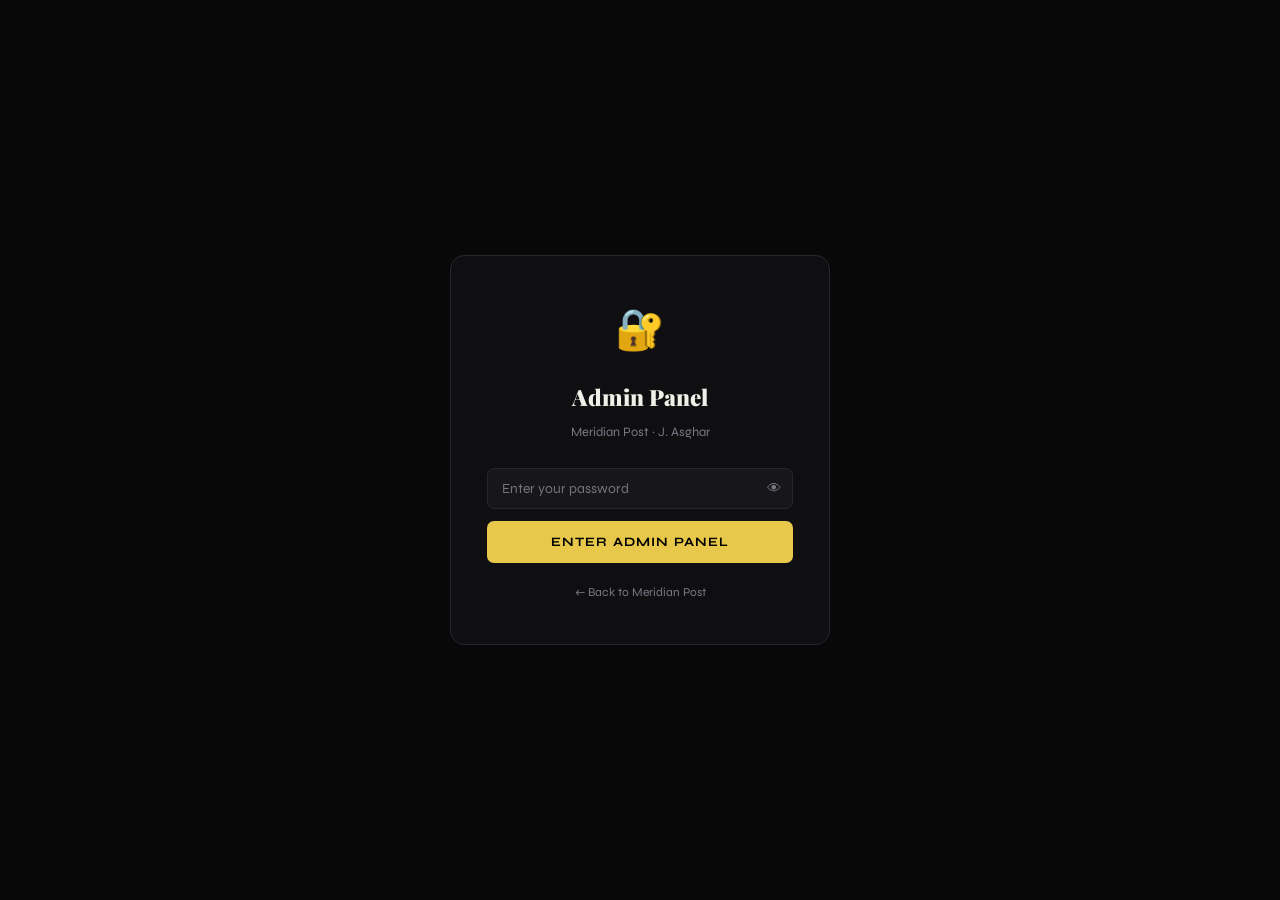
==== commit b07d77fc: "Add files via upload" ====
--- a/admin.html
+++ b/admin.html
@@ -7,10 +7,10 @@
 <link rel="stylesheet" href="style.css"/>
 </head>
 <body>
-<div id="PB"></div>
+<div id="pb"></div>
 
 <!-- PASSWORD GATE -->
-<div id="gate" style="min-height:100vh;display:flex;align-items:center;justify-content:center;padding:20px;">
+<div id="gate" style="min-height:100vh;display:flex;align-items:center;justify-content:center;padding:20px;background:var(--bg)">
   <div style="background:var(--surface);border:1px solid var(--border);border-radius:14px;padding:40px 36px;max-width:380px;width:100%;text-align:center;animation:scaleIn 0.35s cubic-bezier(0.25,1,0.5,1)">
     <div style="font-size:2.5rem;margin-bottom:14px">🔐</div>
     <div style="font-family:'Playfair Display',serif;font-size:1.4rem;font-weight:900;margin-bottom:6px">Admin Panel</div>
@@ -21,13 +21,12 @@
     </div>
     <div style="font-size:0.75rem;color:var(--red);margin-bottom:12px;display:none" id="gateErr">Incorrect password.</div>
     <button class="btn-primary" onclick="unlockGate()">Enter Admin Panel</button>
-    <div style="margin-top:14px"><a href="index.html" style="font-size:0.75rem;color:var(--muted);transition:color 0.2s" onmouseover="this.style.color='var(--accent)'" onmouseout="this.style.color='var(--muted)'">← Back to Meridian Post</a></div>
+    <div style="margin-top:16px"><a href="index.html" style="font-size:0.75rem;color:var(--muted);transition:color 0.2s" onmouseover="this.style.color='var(--accent)'" onmouseout="this.style.color='var(--muted)'">← Back to Meridian Post</a></div>
   </div>
 </div>
 
-<!-- ADMIN PANEL (hidden until password) -->
+<!-- ADMIN PANEL -->
 <div id="adminPanel" style="display:none">
-  <!-- Header -->
   <div class="admin-header">
     <div style="display:flex;align-items:center;gap:14px">
       <a href="index.html" style="display:flex;align-items:center;gap:8px">
@@ -43,65 +42,58 @@
   </div>
 
   <div class="admin-grid">
-    <!-- Sidebar Nav -->
     <div class="admin-sidebar">
-      <div class="admin-nav-item active" onclick="showSection('dashboard',this)">📊 Dashboard</div>
-      <div class="admin-nav-item" onclick="showSection('articles',this)">📰 All Articles</div>
-      <div class="admin-nav-item" onclick="showSection('drafts',this)">💾 Drafts</div>
-      <div class="admin-nav-item" onclick="showSection('breaking',this)">⚡ Breaking News</div>
-      <div class="admin-nav-item" onclick="showSection('settings',this)">⚙️ Settings</div>
-    </div>
-
-    <!-- Content -->
+      <div class="admin-nav-item active" onclick="showSec('dashboard',this)">📊 Dashboard</div>
+      <div class="admin-nav-item" onclick="showSec('articles',this)">📰 All Articles</div>
+      <div class="admin-nav-item" onclick="showSec('drafts',this)">💾 Drafts</div>
+      <div class="admin-nav-item" onclick="showSec('breaking',this)">⚡ Breaking News</div>
+      <div class="admin-nav-item" onclick="showSec('settings',this)">⚙️ Settings</div>
+    </div>
+
     <div class="admin-content">
 
-      <!-- DASHBOARD -->
       <div class="admin-section active" id="sec-dashboard">
         <h2 style="font-family:'Playfair Display',serif;font-size:1.4rem;font-weight:700;margin-bottom:24px">Good to see you, J. Asghar 👋</h2>
-        <div class="admin-stats" id="adminStats">
-          <div class="stat-card"><div class="stat-val" id="statTotal">—</div><div class="stat-label">Total Articles</div></div>
-          <div class="stat-card"><div class="stat-val" id="statLive">—</div><div class="stat-label">Live Articles</div></div>
-          <div class="stat-card"><div class="stat-val" id="statDrafts">—</div><div class="stat-label">Drafts</div></div>
-          <div class="stat-card"><div class="stat-val" id="statViews">—</div><div class="stat-label">Total Views</div></div>
+        <div class="admin-stats">
+          <div class="stat-card"><div class="stat-val" id="stTotal">—</div><div class="stat-label">Total Articles</div></div>
+          <div class="stat-card"><div class="stat-val" id="stLive">—</div><div class="stat-label">Live Articles</div></div>
+          <div class="stat-card"><div class="stat-val" id="stDrafts">—</div><div class="stat-label">Drafts</div></div>
+          <div class="stat-card"><div class="stat-val" id="stViews">—</div><div class="stat-label">Total Views</div></div>
         </div>
         <div class="sec-head"><span class="sec-label">Recent Articles</span><div class="sec-line"></div></div>
-        <div id="recentArticles"><p style="color:var(--muted);font-size:0.88rem">Loading...</p></div>
-      </div>
-
-      <!-- ALL ARTICLES -->
+        <div id="recentList"><p style="color:var(--muted);font-size:0.88rem">Loading...</p></div>
+      </div>
+
       <div class="admin-section" id="sec-articles">
         <div style="display:flex;justify-content:space-between;align-items:center;margin-bottom:24px">
           <h2 style="font-family:'Playfair Display',serif;font-size:1.4rem;font-weight:700">All Articles</h2>
           <button class="btn-primary" style="width:auto;padding:8px 18px;font-size:0.78rem" onclick="openEditor()">+ New Article</button>
         </div>
-        <div id="allArticlesList"><p style="color:var(--muted);font-size:0.88rem">Loading...</p></div>
-      </div>
-
-      <!-- DRAFTS -->
+        <div id="allList"><p style="color:var(--muted);font-size:0.88rem">Loading...</p></div>
+      </div>
+
       <div class="admin-section" id="sec-drafts">
         <h2 style="font-family:'Playfair Display',serif;font-size:1.4rem;font-weight:700;margin-bottom:24px">Drafts</h2>
         <div id="draftsList"><p style="color:var(--muted);font-size:0.88rem">Loading...</p></div>
       </div>
 
-      <!-- BREAKING NEWS -->
       <div class="admin-section" id="sec-breaking">
         <h2 style="font-family:'Playfair Display',serif;font-size:1.4rem;font-weight:700;margin-bottom:8px">Breaking News Banner</h2>
         <p style="font-size:0.82rem;color:var(--muted);margin-bottom:24px">These headlines rotate on the red banner at the top of every page.</p>
         <div id="breakingList"></div>
         <div style="margin-top:20px;display:flex;gap:10px">
-          <input class="form-input" id="newBreaking" placeholder="Add a new breaking news headline..." style="flex:1">
+          <input class="form-input" id="newBreaking" placeholder="Add a new breaking news headline..." style="flex:1" onkeydown="if(event.key==='Enter')addBreaking()">
           <button class="btn-primary" style="width:auto;padding:11px 20px;font-size:0.8rem" onclick="addBreaking()">+ Add</button>
         </div>
       </div>
 
-      <!-- SETTINGS -->
       <div class="admin-section" id="sec-settings">
         <h2 style="font-family:'Playfair Display',serif;font-size:1.4rem;font-weight:700;margin-bottom:24px">Settings</h2>
         <div class="widget" style="max-width:500px">
-          <div class="widget-title"><span class="widget-title-left">Editor's Note</span></div>
+          <div class="widget-title">Editor's Note Quote</div>
           <div class="form-group">
-            <label class="form-label">Quote text</label>
-            <textarea class="form-textarea" id="settingQuote" style="min-height:90px" placeholder="The quote shown in the Editor's Note sidebar widget..."></textarea>
+            <label class="form-label">Quote (shown in sidebar on every page)</label>
+            <textarea class="form-textarea" id="settingQuote" style="min-height:90px" placeholder="Enter the quote text..."></textarea>
           </div>
           <button class="btn-primary" onclick="saveSettings()">Save Settings</button>
         </div>
@@ -111,35 +103,37 @@
   </div>
 </div>
 
-<div id="PW"></div><div id="ED"></div><div id="TO"></div>
+<div id="pw"></div><div id="ed"></div><div id="to"></div>
 
 <script src="app.js"></script>
 <script>
-document.getElementById('PB').innerHTML = progressHTML();
-document.getElementById('PW').innerHTML = pwdModalHTML();
-document.getElementById('ED').innerHTML = editorModalHTML();
-document.getElementById('TO').innerHTML = toastHTML();
+document.getElementById('pb').innerHTML = progressHTML();
+document.getElementById('pw').innerHTML = pwdModalHTML();
+document.getElementById('ed').innerHTML = editorModalHTML();
+document.getElementById('to').innerHTML = toastHTML();
 initTheme();
 initScroll();
-document.addEventListener('click', e => { if(e.target.id==='editorOverlay') closeEditor(); });
-document.addEventListener('keydown', e => { if(e.key==='Escape') closeEditor(); });
-
-// Gate
+document.addEventListener('click', function(e){ if(e.target.id==='editorOverlay') closeEditor(); });
+document.addEventListener('keydown', function(e){ if(e.key==='Escape') closeEditor(); });
+
 function toggleGateEye() {
-  const i = document.getElementById('gateInput');
-  const b = document.getElementById('gateEye');
+  var i = document.getElementById('gateInput');
+  var b = document.getElementById('gateEye');
   i.type = i.type === 'password' ? 'text' : 'password';
   b.textContent = i.type === 'password' ? '👁' : '🙈';
 }
+
 async function unlockGate() {
-  const val = document.getElementById('gateInput').value.trim();
-  const err = document.getElementById('gateErr');
+  var val = document.getElementById('gateInput').value.trim();
+  var err = document.getElementById('gateErr');
   if (!val) return;
-  const ok = await checkPwd(val);
+  var ok = await checkPwd(val);
   if (ok) {
     editorUnlocked = true;
     document.getElementById('gate').style.display = 'none';
     document.getElementById('adminPanel').style.display = 'block';
+    var saved = localStorage.getItem('mp-quote');
+    if (saved) document.getElementById('settingQuote').value = saved;
     loadDashboard();
   } else {
     err.style.display = 'block';
@@ -148,9 +142,9 @@
   }
 }
 
-function showSection(id, el) {
-  document.querySelectorAll('.admin-section').forEach(s => s.classList.remove('active'));
-  document.querySelectorAll('.admin-nav-item').forEach(n => n.classList.remove('active'));
+function showSec(id, el) {
+  document.querySelectorAll('.admin-section').forEach(function(s){ s.classList.remove('active'); });
+  document.querySelectorAll('.admin-nav-item').forEach(function(n){ n.classList.remove('active'); });
   document.getElementById('sec-' + id).classList.add('active');
   el.classList.add('active');
   if (id === 'articles') loadAllArticles();
@@ -160,115 +154,120 @@
 
 async function loadDashboard() {
   try {
-    const all = await getAllArticles();
-    const live = all.filter(a => !a.is_draft);
-    const drafts = all.filter(a => a.is_draft);
-    const totalViews = all.reduce((s, a) => s + (a.views||0), 0);
-    document.getElementById('statTotal').textContent = all.length;
-    document.getElementById('statLive').textContent = live.length;
-    document.getElementById('statDrafts').textContent = drafts.length;
-    document.getElementById('statViews').textContent = totalViews.toLocaleString();
-    document.getElementById('recentArticles').innerHTML = live.slice(0,5).map(a => articleRow(a)).join('') || '<p style="color:var(--muted);font-size:0.88rem">No articles yet.</p>';
+    var all = await getAllArticles();
+    var live = all.filter(function(a){ return !a.is_draft; });
+    var drafts = all.filter(function(a){ return a.is_draft; });
+    var totalViews = all.reduce(function(s,a){ return s + (a.views||0); }, 0);
+    document.getElementById('stTotal').textContent = all.length;
+    document.getElementById('stLive').textContent = live.length;
+    document.getElementById('stDrafts').textContent = drafts.length;
+    document.getElementById('stViews').textContent = totalViews.toLocaleString();
+    document.getElementById('recentList').innerHTML = live.length
+      ? live.slice(0,5).map(function(a){ return artRow(a); }).join('')
+      : '<p style="color:var(--muted);font-size:0.88rem">No articles yet. Click "+ New Article" to get started.</p>';
   } catch(e) {
-    document.getElementById('recentArticles').innerHTML = '<p style="color:var(--muted)">Could not load.</p>';
+    document.getElementById('recentList').innerHTML = '<p style="color:var(--muted)">Could not load articles.</p>';
   }
 }
 
 async function loadAllArticles() {
-  const el = document.getElementById('allArticlesList');
+  var el = document.getElementById('allList');
   el.innerHTML = '<p style="color:var(--muted)">Loading...</p>';
-  const all = await getAllArticles();
-  const live = all.filter(a => !a.is_draft);
-  el.innerHTML = live.length ? live.map(a => articleRow(a)).join('') : '<p style="color:var(--muted);font-size:0.88rem">No published articles yet.</p>';
+  var all = await getAllArticles();
+  var live = all.filter(function(a){ return !a.is_draft; });
+  el.innerHTML = live.length
+    ? live.map(function(a){ return artRow(a); }).join('')
+    : '<p style="color:var(--muted);font-size:0.88rem">No published articles yet.</p>';
 }
 
 async function loadDrafts() {
-  const el = document.getElementById('draftsList');
+  var el = document.getElementById('draftsList');
   el.innerHTML = '<p style="color:var(--muted)">Loading...</p>';
-  const drafts = await getArticles(true);
-  el.innerHTML = drafts.length ? drafts.map(a =>
-    '<div class="draft-item">' +
-      '<div><div class="draft-title">' + escH(a.title) + '</div>' +
-      '<div class="draft-meta">' + a.category + ' · Saved ' + timeAgo(a.created_at) + '</div></div>' +
-      '<div class="draft-actions">' +
-        '<button class="btn-xs" onclick="openEditor(' + a.id + ')">Edit</button>' +
-        '<button class="btn-xs" onclick="publishDraft(' + a.id + ')">Publish</button>' +
-        '<button class="btn-xs btn-xs-del" onclick="delArticle(' + a.id + ',\'draftsList\',loadDrafts)">Delete</button>' +
-      '</div>' +
-    '</div>'
-  ).join('') : '<p style="color:var(--muted);font-size:0.88rem">No drafts saved.</p>';
-}
-
-function articleRow(a) {
+  var drafts = await getArticles(true);
+  el.innerHTML = drafts.length
+    ? drafts.map(function(a){
+        return '<div class="draft-item">' +
+          '<div><div class="draft-title">' + H(a.title) + '</div>' +
+          '<div class="draft-meta">' + H(a.category) + ' · Saved ' + timeAgo(a.created_at) + '</div></div>' +
+          '<div style="display:flex;gap:6px">' +
+            '<button class="btn-xs" onclick="openEditor(' + a.id + ')">Edit</button>' +
+            '<button class="btn-xs" onclick="pubDraft(' + a.id + ')">Publish</button>' +
+            '<button class="btn-xs btn-xs-red" onclick="delArt(' + a.id + ',loadDrafts)">Delete</button>' +
+          '</div>' +
+        '</div>';
+      }).join('')
+    : '<p style="color:var(--muted);font-size:0.88rem">No drafts saved.</p>';
+}
+
+function artRow(a) {
   return '<div class="article-row">' +
-    '<div><div class="article-row-title">' + escH(a.title) + '</div>' +
-    '<div class="article-row-meta"><span>' + escH(a.category) + '</span><span>👁 ' + (a.views||0) + ' views</span><span>' + timeAgo(a.created_at) + '</span></div></div>' +
+    '<div><div class="article-row-title">' + H(a.title) + '</div>' +
+    '<div class="article-row-meta"><span>' + H(a.category) + '</span><span>👁 ' + (a.views||0) + ' views</span><span>' + timeAgo(a.created_at) + '</span></div></div>' +
     '<div class="article-row-actions">' +
       '<button class="btn-xs" onclick="goPub(' + a.id + ')">View</button>' +
       '<button class="btn-xs" onclick="openEditor(' + a.id + ')">Edit</button>' +
-      '<button class="btn-xs btn-xs-del" onclick="delArticle(' + a.id + ')">Delete</button>' +
+      '<button class="btn-xs btn-xs-red" onclick="delArt(' + a.id + ',loadDashboard)">Delete</button>' +
     '</div>' +
   '</div>';
 }
 
-async function delArticle(id, listId, reloadFn) {
-  if (!confirm('Delete permanently?')) return;
-  try { await deleteArticle(id); showToast('Deleted.'); if(reloadFn) reloadFn(); else loadDashboard(); }
-  catch { showToast('Error.'); }
-}
-
-async function publishDraft(id) {
+async function delArt(id, reloadFn) {
+  if (!confirm('Delete this article permanently?')) return;
+  try { await deleteArticle(id); showToast('Deleted.'); if(reloadFn) reloadFn(); }
+  catch(e) { showToast('Error deleting.'); }
+}
+
+async function pubDraft(id) {
   try { await updateArticle(id, {is_draft: false}); showToast('Published!'); loadDrafts(); }
-  catch { showToast('Error.'); }
-}
-
-// Breaking news (stored in localStorage for simplicity)
-const DEFAULT_BREAKING = [
+  catch(e) { showToast('Error publishing.'); }
+}
+
+var DEFAULT_BREAKING = [
   'Iran nuclear talks reach critical impasse as US deadline expires',
   'Gold surges to all-time record as central banks diversify',
   'Russia launches largest drone strike on Kyiv in six months',
-  'China GDP growth beats expectations at 5.2% despite tariffs',
+  'China GDP beats expectations at 5.2% despite tariffs',
   'OpenAI faces EU regulatory action over data privacy violations'
 ];
 
 function loadBreaking() {
-  const saved = JSON.parse(localStorage.getItem('mp-breaking') || 'null') || DEFAULT_BREAKING;
-  const el = document.getElementById('breakingList');
-  el.innerHTML = saved.map((t,i) =>
-    '<div style="display:flex;justify-content:space-between;align-items:center;padding:11px 0;border-bottom:1px solid var(--border)">' +
-      '<span style="font-size:0.84rem;color:var(--text);flex:1;padding-right:12px">' + escH(t) + '</span>' +
-      '<button class="btn-xs btn-xs-del" onclick="removeBreaking(' + i + ')">×</button>' +
-    '</div>'
-  ).join('');
+  var saved = JSON.parse(localStorage.getItem('mp-breaking') || 'null') || DEFAULT_BREAKING;
+  document.getElementById('breakingList').innerHTML = saved.map(function(t, i) {
+    return '<div style="display:flex;justify-content:space-between;align-items:center;padding:11px 0;border-bottom:1px solid var(--border)">' +
+      '<span style="font-size:0.84rem;color:var(--text);flex:1;padding-right:12px">' + H(t) + '</span>' +
+      '<button class="btn-xs btn-xs-red" onclick="removeBreaking(' + i + ')">×</button>' +
+    '</div>';
+  }).join('');
 }
 
 function addBreaking() {
-  const input = document.getElementById('newBreaking');
-  const val = input.value.trim();
+  var input = document.getElementById('newBreaking');
+  var val = input ? input.value.trim() : '';
   if (!val) return;
-  const saved = JSON.parse(localStorage.getItem('mp-breaking') || 'null') || DEFAULT_BREAKING;
+  var saved = JSON.parse(localStorage.getItem('mp-breaking') || 'null') || DEFAULT_BREAKING;
   saved.push(val);
   localStorage.setItem('mp-breaking', JSON.stringify(saved));
   input.value = '';
   loadBreaking();
-  showToast('Breaking headline added.');
+  showToast('Headline added.');
 }
 
 function removeBreaking(idx) {
-  const saved = JSON.parse(localStorage.getItem('mp-breaking') || 'null') || DEFAULT_BREAKING;
+  var saved = JSON.parse(localStorage.getItem('mp-breaking') || 'null') || DEFAULT_BREAKING;
   saved.splice(idx, 1);
   localStorage.setItem('mp-breaking', JSON.stringify(saved));
   loadBreaking();
 }
 
 function saveSettings() {
-  const quote = document.getElementById('settingQuote').value.trim();
-  if (quote) { localStorage.setItem('mp-quote', quote); showToast('Settings saved.'); }
-}
-
-// Override loadPublished to refresh admin
-const origLoadPub = typeof loadPublished === 'function' ? loadPublished : ()=>{};
-async function loadAdminArticles() { loadDashboard(); loadAllArticles(); }
+  var quote = document.getElementById('settingQuote').value.trim();
+  if (quote) {
+    localStorage.setItem('mp-quote', quote);
+    showToast('Settings saved. Quote will update on next page load.');
+  }
+}
+
+function loadAdminData() { loadDashboard(); loadAllArticles(); }
 </script>
 </body>
 </html>
--- a/style.css
+++ b/style.css
@@ -1,23 +1,22 @@
 @import url('https://fonts.googleapis.com/css2?family=Playfair+Display:ital,wght@0,700;0,900;1,700&family=Syne:wght@400;600;700;800&family=DM+Mono:wght@400;500&display=swap');
 
-/* ===== VARIABLES ===== */
 :root {
-  --bg:#080809; --surface:#0f0f12; --surface2:#16161b; --surface3:#1e1e25;
-  --border:#26262f; --accent:#e8c84a; --accent2:#e05a2b; --accent3:#4a9eff;
-  --text:#f0efe8; --text2:#c8c7c0; --muted:#7a7a85;
-  --green:#3ecf8e; --red:#e05a2b; --purple:#b47fff;
+  --bg:#080809;--surface:#0f0f12;--surface2:#16161b;--surface3:#1e1e25;
+  --border:#26262f;--accent:#e8c84a;--accent2:#e05a2b;--accent3:#4a9eff;
+  --text:#f0efe8;--text2:#c8c7c0;--muted:#7a7a85;
+  --green:#3ecf8e;--red:#e05a2b;--purple:#b47fff;
   --nav-bg:rgba(8,8,9,0.93);
-  --ease:cubic-bezier(0.25,1,0.5,1); --ease-expo:cubic-bezier(0.16,1,0.3,1);
+  --ease:cubic-bezier(0.25,1,0.5,1);
+  --ease-expo:cubic-bezier(0.16,1,0.3,1);
 }
 [data-theme="light"] {
-  --bg:#f7f6f1; --surface:#ffffff; --surface2:#f0efe8; --surface3:#e8e7e0;
-  --border:#d8d7d0; --accent:#c9a820; --accent2:#c94020; --accent3:#2478e0;
-  --text:#12121a; --text2:#38383f; --muted:#787882;
-  --green:#2a9e6a; --red:#c94020;
+  --bg:#f7f6f1;--surface:#ffffff;--surface2:#f0efe8;--surface3:#e8e7e0;
+  --border:#d8d7d0;--accent:#c9a820;--accent2:#c94020;--accent3:#2478e0;
+  --text:#12121a;--text2:#38383f;--muted:#787882;
+  --green:#2a9e6a;--red:#c94020;--purple:#8a4fcf;
   --nav-bg:rgba(247,246,241,0.95);
 }
 
-/* ===== RESET ===== */
 *,*::before,*::after{margin:0;padding:0;box-sizing:border-box;}
 html{scroll-behavior:smooth;}
 body{background:var(--bg);color:var(--text);font-family:'Syne',sans-serif;font-size:15px;line-height:1.7;overflow-x:hidden;transition:background 0.4s,color 0.4s;}
@@ -28,34 +27,25 @@
 ::-webkit-scrollbar-track{background:var(--bg);}
 ::-webkit-scrollbar-thumb{background:var(--accent);border-radius:2px;}
 
-/* ===== NOISE ===== */
-body::after{content:'';position:fixed;inset:0;background-image:url("data:image/svg+xml,%3Csvg viewBox='0 0 200 200' xmlns='http://www.w3.org/2000/svg'%3E%3Cfilter id='n'%3E%3CfeTurbulence type='fractalNoise' baseFrequency='0.85' numOctaves='4' stitchTiles='stitch'/%3E%3C/filter%3E%3Crect width='100%25' height='100%25' filter='url(%23n)' opacity='0.03'/%3E%3C/svg%3E");pointer-events:none;z-index:9998;opacity:0.5;}
-
-/* ===== ANIMATIONS ===== */
-@keyframes fadeUp{from{opacity:0;transform:translateY(26px)}to{opacity:1;transform:translateY(0)}}
+@keyframes fadeUp{from{opacity:0;transform:translateY(24px)}to{opacity:1;transform:translateY(0)}}
 @keyframes fadeIn{from{opacity:0}to{opacity:1}}
 @keyframes slideDown{from{opacity:0;transform:translateY(-14px)}to{opacity:1;transform:translateY(0)}}
-@keyframes slideLeft{from{opacity:0;transform:translateX(20px)}to{opacity:1;transform:translateX(0)}}
-@keyframes scaleIn{from{opacity:0;transform:scale(0.94)}to{opacity:1;transform:scale(1)}}
+@keyframes scaleIn{from{opacity:0;transform:scale(0.95)}to{opacity:1;transform:scale(1)}}
 @keyframes ticker{0%{transform:translateX(0)}100%{transform:translateX(-50%)}}
 @keyframes pulse{0%,100%{opacity:1}50%{opacity:0.25}}
 @keyframes shimmer{0%{background-position:-600px 0}100%{background-position:600px 0}}
 @keyframes gradMove{0%{background-position:0% 50%}50%{background-position:100% 50%}100%{background-position:0% 50%}}
-@keyframes countUp{from{opacity:0;transform:translateY(6px)}to{opacity:1;transform:translateY(0)}}
 @keyframes spin{to{transform:rotate(360deg)}}
 
-/* ===== PROGRESS BAR ===== */
-.progress-bar{position:fixed;top:0;left:0;height:2.5px;background:linear-gradient(90deg,var(--accent),var(--accent2));z-index:600;width:0%;transition:width 0.1s linear;border-radius:0 2px 2px 0;}
-
-/* ===== ALERT BANNER ===== */
-.alert-banner{background:linear-gradient(90deg,var(--accent2),#b83020,var(--accent2));background-size:200% 100%;animation:gradMove 5s ease infinite;padding:9px 5vw;display:flex;align-items:center;gap:12px;overflow:hidden;position:relative;}
+.progress-bar{position:fixed;top:0;left:0;height:2.5px;background:linear-gradient(90deg,var(--accent),var(--accent2));z-index:600;width:0%;transition:width 0.1s linear;border-radius:0 2px 2px 0;pointer-events:none;}
+
+.alert-banner{background:linear-gradient(90deg,var(--accent2),#b83020,var(--accent2));background-size:200% 100%;animation:gradMove 5s ease infinite;padding:9px 5vw;display:flex;align-items:center;gap:12px;overflow:hidden;}
 .alert-label{flex-shrink:0;background:rgba(0,0,0,0.25);color:#fff;font-size:0.57rem;font-weight:700;letter-spacing:0.15em;text-transform:uppercase;padding:3px 10px;border-radius:3px;display:flex;align-items:center;gap:5px;}
-.alert-label-dot{width:5px;height:5px;background:#fff;border-radius:50%;animation:pulse 1s infinite;}
+.alert-dot{width:5px;height:5px;background:#fff;border-radius:50%;animation:pulse 1s infinite;}
 .alert-text{color:#fff;font-size:0.74rem;font-weight:600;flex:1;white-space:nowrap;overflow:hidden;text-overflow:ellipsis;transition:opacity 0.4s;}
-.alert-close{flex-shrink:0;background:none;border:none;color:rgba(255,255,255,0.7);font-size:1.1rem;line-height:1;transition:color 0.2s;padding:0 4px;}
+.alert-close{flex-shrink:0;background:none;border:none;color:rgba(255,255,255,0.75);font-size:1.1rem;line-height:1;padding:0 4px;transition:color 0.2s;}
 .alert-close:hover{color:#fff;}
 
-/* ===== NAV ===== */
 .nav{position:sticky;top:0;z-index:500;height:64px;background:var(--nav-bg);backdrop-filter:blur(24px);-webkit-backdrop-filter:blur(24px);border-bottom:1px solid var(--border);display:flex;align-items:center;justify-content:space-between;padding:0 5vw;animation:slideDown 0.5s var(--ease-expo) both;transition:background 0.4s;}
 .nav-logo{display:flex;align-items:center;gap:10px;}
 .nav-logo-mark{width:32px;height:32px;background:var(--accent);border-radius:7px;display:flex;align-items:center;justify-content:center;font-family:'Playfair Display',serif;font-weight:900;font-size:1rem;color:#000;flex-shrink:0;transition:transform 0.35s var(--ease);}
@@ -67,7 +57,7 @@
 .nav-links a:hover,.nav-links a.active{color:var(--text);}
 .nav-links a:hover::after,.nav-links a.active::after{transform:scaleX(1);}
 .nav-right{display:flex;align-items:center;gap:8px;}
-.btn-theme{width:36px;height:36px;border-radius:50%;background:var(--surface2);border:1px solid var(--border);color:var(--text);font-size:1rem;display:flex;align-items:center;justify-content:center;transition:border-color 0.2s,transform 0.35s var(--ease));}
+.btn-theme{width:36px;height:36px;border-radius:50%;background:var(--surface2);border:1px solid var(--border);color:var(--text);font-size:1rem;display:flex;align-items:center;justify-content:center;transition:border-color 0.2s,transform 0.35s;}
 .btn-theme:hover{border-color:var(--accent);transform:rotate(25deg);}
 .btn-plus{width:36px;height:36px;border-radius:50%;background:var(--accent);border:none;color:#000;font-size:1.5rem;font-weight:300;line-height:1;display:flex;align-items:center;justify-content:center;transition:all 0.3s var(--ease);box-shadow:0 2px 16px rgba(232,200,74,0.3);}
 .btn-plus:hover{transform:scale(1.1) rotate(90deg);box-shadow:0 4px 24px rgba(232,200,74,0.45);}
@@ -76,15 +66,12 @@
 .hamburger.open span:nth-child(1){transform:translateY(7px) rotate(45deg);}
 .hamburger.open span:nth-child(2){opacity:0;transform:scaleX(0);}
 .hamburger.open span:nth-child(3){transform:translateY(-7px) rotate(-45deg);}
-
-/* MOBILE NAV */
 .mobile-nav{display:none;position:fixed;top:64px;left:0;right:0;background:var(--surface);border-bottom:1px solid var(--border);padding:12px 5vw;z-index:499;flex-direction:column;gap:2px;animation:slideDown 0.25s var(--ease);}
 .mobile-nav.open{display:flex;}
 .mobile-nav a{color:var(--muted);font-size:0.88rem;font-weight:600;padding:12px 0;border-bottom:1px solid var(--border);transition:color 0.2s,padding-left 0.2s;}
 .mobile-nav a:last-child{border-bottom:none;}
 .mobile-nav a:hover,.mobile-nav a.active{color:var(--accent);padding-left:8px;}
 
-/* ===== TICKER ===== */
 .ticker{height:36px;background:var(--accent);display:flex;align-items:center;overflow:hidden;}
 .ticker-label{flex-shrink:0;height:100%;padding:0 16px;background:#000;color:var(--accent);font-size:0.58rem;font-weight:700;letter-spacing:0.15em;text-transform:uppercase;display:flex;align-items:center;gap:6px;}
 .ticker-dot{width:5px;height:5px;background:var(--accent);border-radius:50%;animation:pulse 1.5s infinite;}
@@ -94,7 +81,6 @@
 .ticker-track .up{color:#1a5c30;}
 .ticker-track .dn{color:#7a1010;}
 
-/* ===== WORLD CLOCK ===== */
 .world-clock{background:var(--surface);border-bottom:1px solid var(--border);padding:10px 5vw;display:flex;gap:24px;overflow-x:auto;scrollbar-width:none;animation:fadeIn 0.5s ease 0.3s both;}
 .world-clock::-webkit-scrollbar{display:none;}
 .clock-item{display:flex;align-items:center;gap:9px;flex-shrink:0;}
@@ -102,9 +88,14 @@
 .clock-time{font-family:'DM Mono',monospace;font-size:0.84rem;font-weight:500;color:var(--text);}
 .clock-sep{width:1px;height:18px;background:var(--border);}
 
-/* ===== HERO ===== */
+.breadcrumb{padding:14px 5vw;background:var(--surface);border-bottom:1px solid var(--border);display:flex;align-items:center;gap:8px;font-size:0.7rem;color:var(--muted);}
+.breadcrumb a{color:var(--muted);transition:color 0.2s;}
+.breadcrumb a:hover{color:var(--accent);}
+.breadcrumb-sep{color:var(--border);}
+.breadcrumb-current{color:var(--text);font-weight:600;}
+
 .hero{padding:52px 5vw 44px;border-bottom:1px solid var(--border);position:relative;overflow:hidden;}
-.hero-mesh{position:absolute;top:-80px;right:-100px;width:600px;height:600px;background:radial-gradient(circle at 30% 30%,rgba(232,200,74,0.06) 0%,transparent 60%),radial-gradient(circle at 70% 70%,rgba(224,90,43,0.04) 0%,transparent 60%);pointer-events:none;}
+.hero::before{content:'';position:absolute;top:-80px;right:-100px;width:600px;height:600px;background:radial-gradient(circle at 30% 30%,rgba(232,200,74,0.06) 0%,transparent 60%),radial-gradient(circle at 70% 70%,rgba(224,90,43,0.04) 0%,transparent 60%);pointer-events:none;}
 .hero-date{font-family:'DM Mono',monospace;font-size:0.62rem;color:var(--accent);letter-spacing:0.2em;text-transform:uppercase;margin-bottom:12px;animation:fadeUp 0.5s var(--ease-expo) 0.05s both;}
 .hero-grid{display:grid;grid-template-columns:1.6fr 1fr;gap:52px;align-items:start;}
 .hero-main{animation:fadeUp 0.65s var(--ease-expo) 0.1s both;}
@@ -130,23 +121,13 @@
 .side-title{font-family:'Playfair Display',serif;font-size:0.95rem;font-weight:700;line-height:1.3;color:var(--text);transition:color 0.2s;}
 .side-time{font-size:0.65rem;color:var(--muted);margin-top:6px;font-family:'DM Mono',monospace;}
 
-/* ===== BREADCRUMB ===== */
-.breadcrumb{padding:14px 5vw;background:var(--surface);border-bottom:1px solid var(--border);display:flex;align-items:center;gap:8px;font-size:0.7rem;color:var(--muted);}
-.breadcrumb a{color:var(--muted);transition:color 0.2s;}
-.breadcrumb a:hover{color:var(--accent);}
-.breadcrumb-sep{color:var(--border);}
-.breadcrumb-current{color:var(--text);font-weight:600;}
-
-/* ===== SECTION HEADER ===== */
 .sec-head{display:flex;align-items:center;gap:14px;margin-bottom:28px;}
 .sec-label{font-family:'DM Mono',monospace;font-size:0.6rem;font-weight:500;letter-spacing:0.22em;text-transform:uppercase;color:var(--accent);white-space:nowrap;}
 .sec-line{flex:1;height:1px;background:var(--border);}
 
-/* ===== LAYOUT ===== */
 .layout{padding:52px 5vw;display:grid;grid-template-columns:1fr 300px;gap:52px;}
 
-/* ===== SEARCH ===== */
-.search-bar{display:flex;align-items:center;gap:10px;background:var(--surface2);border:1px solid var(--border);border-radius:8px;padding:10px 16px;margin-bottom:28px;transition:border-color 0.2s,box-shadow 0.2s;}
+.search-bar{display:flex;align-items:center;gap:10px;background:var(--surface2);border:1px solid var(--border);border-radius:8px;padding:10px 16px;margin-bottom:24px;transition:border-color 0.2s,box-shadow 0.2s;}
 .search-bar:focus-within{border-color:var(--accent);box-shadow:0 0 0 3px rgba(232,200,74,0.1);}
 .search-icon{color:var(--muted);font-size:0.9rem;flex-shrink:0;}
 .search-input{flex:1;background:none;border:none;color:var(--text);font-family:'Syne',sans-serif;font-size:0.88rem;outline:none;}
@@ -155,31 +136,24 @@
 .search-clear.visible{display:block;}
 .search-clear:hover{color:var(--accent);}
 
-/* ===== CATEGORY TABS ===== */
 .cat-tabs{display:flex;gap:6px;margin-bottom:28px;flex-wrap:wrap;}
 .cat-tab{background:var(--surface2);border:1px solid var(--border);color:var(--muted);padding:6px 14px;border-radius:20px;font-size:0.7rem;font-weight:700;letter-spacing:0.07em;text-transform:uppercase;transition:all 0.22s;white-space:nowrap;}
 .cat-tab:hover{border-color:var(--accent);color:var(--text);}
 .cat-tab.active{background:var(--accent);border-color:var(--accent);color:#000;}
 
-/* ===== CARDS ===== */
 .cards-grid{display:grid;grid-template-columns:1fr 1fr;gap:24px;}
 .card{cursor:pointer;transition:transform 0.35s var(--ease);animation:fadeUp 0.6s var(--ease-expo) both;}
-.card:nth-child(1){animation-delay:0.05s;}
-.card:nth-child(2){animation-delay:0.12s;}
-.card:nth-child(3){animation-delay:0.19s;}
-.card:nth-child(4){animation-delay:0.26s;}
-.card:nth-child(5){animation-delay:0.33s;}
-.card:nth-child(6){animation-delay:0.4s;}
+.card:nth-child(1){animation-delay:0.05s;}.card:nth-child(2){animation-delay:0.12s;}.card:nth-child(3){animation-delay:0.19s;}.card:nth-child(4){animation-delay:0.26s;}.card:nth-child(5){animation-delay:0.33s;}.card:nth-child(6){animation-delay:0.4s;}
 .card:hover{transform:translateY(-6px);}
 .card-img{width:100%;aspect-ratio:16/9;border-radius:9px;margin-bottom:14px;overflow:hidden;position:relative;background:var(--surface2);}
 .card-img img{position:absolute;inset:0;width:100%;height:100%;object-fit:cover;opacity:0;transition:opacity 0.4s,transform 0.45s var(--ease);}
 .card-img img.loaded{opacity:1;}
 .card:hover .card-img img{transform:scale(1.06);}
 .card-img-fallback{position:absolute;inset:0;display:flex;align-items:center;justify-content:center;font-size:2.6rem;transition:transform 0.45s var(--ease);}
-.card:hover .card-img-fallback{transform:scale(1.06);}
+.card:hover .card-img-fallback{transform:scale(1.05);}
 .card-img-overlay{position:absolute;inset:0;background:linear-gradient(to top,rgba(0,0,0,0.35) 0%,transparent 55%);opacity:0;transition:opacity 0.3s;}
 .card:hover .card-img-overlay{opacity:1;}
-.card-img-src{position:absolute;bottom:8px;left:10px;background:rgba(0,0,0,0.6);backdrop-filter:blur(4px);color:#fff;font-size:0.58rem;font-weight:700;padding:2px 7px;border-radius:3px;opacity:0;transition:opacity 0.3s;}
+.card-img-src{position:absolute;bottom:8px;left:10px;background:rgba(0,0,0,0.6);backdrop-filter:blur(4px);color:#fff;font-size:0.57rem;font-weight:700;padding:2px 7px;border-radius:3px;opacity:0;transition:opacity 0.3s;}
 .card:hover .card-img-src{opacity:1;}
 .card-cat{font-size:0.58rem;font-weight:700;letter-spacing:0.14em;text-transform:uppercase;margin-bottom:8px;}
 .cat-geo{color:var(--accent2);}
@@ -193,12 +167,9 @@
 .card-footer{display:flex;justify-content:space-between;align-items:center;font-size:0.65rem;color:var(--muted);font-family:'DM Mono',monospace;}
 .card-src{display:flex;align-items:center;gap:5px;}
 .card-dot{width:5px;height:5px;background:var(--accent);border-radius:50%;flex-shrink:0;}
-.card-meta-right{display:flex;align-items:center;gap:8px;}
-.card-views{display:flex;align-items:center;gap:3px;font-size:0.62rem;color:var(--muted);}
-
-/* ===== FEATURED ===== */
-.featured-card{background:var(--surface);border:1px solid var(--border);border-radius:12px;overflow:hidden;cursor:pointer;margin-bottom:28px;transition:transform 0.35s var(--ease);animation:fadeUp 0.65s var(--ease-expo) both;}
-.featured-card:hover{transform:translateY(-4px);}
+
+.featured-card{background:var(--surface);border:1px solid var(--border);border-radius:12px;overflow:hidden;cursor:pointer;margin-bottom:28px;transition:transform 0.35s var(--ease),border-color 0.25s;animation:fadeUp 0.65s var(--ease-expo) both;}
+.featured-card:hover{transform:translateY(-4px);border-color:rgba(232,200,74,0.3);}
 .featured-img{width:100%;aspect-ratio:21/9;overflow:hidden;position:relative;background:var(--surface2);}
 .featured-img-inner{width:100%;height:100%;display:flex;align-items:center;justify-content:center;font-size:4rem;transition:transform 0.45s var(--ease);}
 .featured-card:hover .featured-img-inner{transform:scale(1.04);}
@@ -210,20 +181,14 @@
 .featured-meta{display:flex;align-items:center;gap:14px;font-size:0.68rem;color:var(--muted);font-family:'DM Mono',monospace;}
 .featured-author{color:var(--accent);font-weight:700;}
 
-/* ===== SIDEBAR ===== */
 .sidebar{display:flex;flex-direction:column;gap:22px;}
 .widget{background:var(--surface);border:1px solid var(--border);border-radius:10px;padding:22px;animation:fadeUp 0.6s var(--ease-expo) 0.2s both;transition:border-color 0.25s;}
-.widget:hover{border-color:rgba(232,200,74,0.2);}
-
-/* GLASSMORPHISM WIDGET */
-.widget-glass{background:rgba(15,15,18,0.6);backdrop-filter:blur(16px);-webkit-backdrop-filter:blur(16px);border:1px solid rgba(255,255,255,0.06);}
-[data-theme="light"] .widget-glass{background:rgba(255,255,255,0.7);border:1px solid rgba(0,0,0,0.06);}
-
+.widget:hover{border-color:rgba(232,200,74,0.15);}
+.widget-glass{background:rgba(15,15,18,0.7);backdrop-filter:blur(16px);-webkit-backdrop-filter:blur(16px);border:1px solid rgba(255,255,255,0.06);}
+[data-theme="light"] .widget-glass{background:rgba(255,255,255,0.75);border:1px solid rgba(0,0,0,0.07);}
 .widget-title{font-size:0.88rem;font-weight:700;color:var(--text);margin-bottom:16px;padding-bottom:10px;border-bottom:1px solid var(--border);display:flex;align-items:center;justify-content:space-between;}
-.widget-title-left{display:flex;align-items:center;gap:7px;}
-
-/* MARKETS */
-.market-row{display:flex;justify-content:space-between;align-items:center;padding:9px 0;border-bottom:1px solid var(--border);font-size:0.79rem;transition:all 0.15s;}
+
+.market-row{display:flex;justify-content:space-between;align-items:center;padding:9px 0;border-bottom:1px solid var(--border);font-size:0.79rem;transition:padding-left 0.2s;}
 .market-row:last-child{border-bottom:none;}
 .market-row:hover{padding-left:4px;}
 .market-name{font-weight:600;color:var(--text);}
@@ -233,29 +198,22 @@
 .up{color:var(--green);}
 .dn{color:var(--red);}
 .market-mood{display:flex;align-items:center;gap:6px;padding:10px 12px;background:var(--surface2);border-radius:7px;margin-top:12px;font-size:0.75rem;font-weight:700;}
-.mood-bull{color:var(--green);}
-.mood-bear{color:var(--red);}
-
-/* SPARKLINE */
 .sparkline{display:inline-flex;align-items:flex-end;gap:2px;height:18px;margin-left:6px;}
-.spark-bar{width:3px;border-radius:1px;background:currentColor;opacity:0.6;}
-
-/* CURRENCY CONVERTER */
+.spark-bar{width:3px;border-radius:1px;opacity:0.7;}
+
 .conv-grid{display:grid;grid-template-columns:1fr 1fr;gap:8px;margin-bottom:10px;}
 .conv-item{background:var(--surface2);border:1px solid var(--border);border-radius:7px;padding:10px 12px;}
-.conv-from{font-size:0.65rem;color:var(--muted);font-weight:700;letter-spacing:0.08em;text-transform:uppercase;margin-bottom:4px;}
+.conv-from{font-size:0.63rem;color:var(--muted);font-weight:700;letter-spacing:0.08em;text-transform:uppercase;margin-bottom:4px;}
 .conv-val{font-family:'DM Mono',monospace;font-size:0.85rem;font-weight:700;color:var(--accent);}
 .conv-input-row{display:flex;gap:8px;align-items:center;}
 .conv-input{flex:1;background:var(--surface2);border:1px solid var(--border);color:var(--text);padding:9px 12px;border-radius:6px;font-family:'DM Mono',monospace;font-size:0.88rem;outline:none;transition:border-color 0.2s;}
 .conv-input:focus{border-color:var(--accent);}
 .conv-label{font-size:0.68rem;font-weight:700;color:var(--muted);flex-shrink:0;width:38px;text-align:right;}
 
-/* QUOTE */
 .quote-box{padding:16px;background:var(--surface2);border-radius:7px;border-left:3px solid var(--accent);}
 .quote-text{font-family:'Playfair Display',serif;font-style:italic;font-size:0.9rem;line-height:1.65;color:var(--text);margin-bottom:10px;}
 .quote-sig{font-size:0.68rem;color:var(--accent);font-weight:700;}
 
-/* TRENDING */
 .trend-item{display:flex;gap:10px;align-items:start;padding:9px 0;border-bottom:1px solid var(--border);cursor:pointer;transition:transform 0.2s;}
 .trend-item:last-child{border-bottom:none;}
 .trend-item:hover{transform:translateX(4px);}
@@ -263,50 +221,43 @@
 .trend-num{font-family:'DM Mono',monospace;font-size:1.05rem;color:var(--border);font-weight:700;flex-shrink:0;line-height:1.4;}
 .trend-title{font-size:0.78rem;color:var(--text);line-height:1.4;transition:color 0.2s;}
 
-/* SECTION LINKS */
 .sec-links{display:flex;flex-direction:column;gap:7px;}
 .sec-link{display:flex;justify-content:space-between;align-items:center;padding:10px 13px;background:var(--surface2);border-radius:7px;border:1px solid var(--border);font-size:0.8rem;font-weight:700;transition:all 0.22s;color:var(--text);}
 .sec-link:hover{border-color:var(--accent);color:var(--accent);transform:translateX(3px);}
 
-/* MOST READ */
 .most-read-item{display:flex;gap:10px;align-items:start;padding:9px 0;border-bottom:1px solid var(--border);cursor:pointer;transition:transform 0.2s;}
 .most-read-item:last-child{border-bottom:none;}
 .most-read-item:hover{transform:translateX(3px);}
-.most-read-item:hover .most-read-title{color:var(--accent);}
-.most-read-rank{font-family:'DM Mono',monospace;font-size:0.7rem;color:var(--muted);font-weight:700;flex-shrink:0;width:24px;}
-.most-read-title{font-size:0.78rem;color:var(--text);line-height:1.4;transition:color 0.2s;}
-.most-read-views{font-family:'DM Mono',monospace;font-size:0.62rem;color:var(--muted);margin-top:3px;}
-
-/* ===== COUNTRY SPOTLIGHT ===== */
+.most-read-item:hover .mr-title{color:var(--accent);}
+.mr-rank{font-family:'DM Mono',monospace;font-size:0.7rem;color:var(--muted);font-weight:700;flex-shrink:0;width:24px;}
+.mr-title{font-size:0.78rem;color:var(--text);line-height:1.4;transition:color 0.2s;}
+.mr-views{font-family:'DM Mono',monospace;font-size:0.62rem;color:var(--muted);margin-top:3px;}
+
+.skeleton{background:linear-gradient(90deg,var(--surface2) 25%,var(--surface3) 50%,var(--surface2) 75%);background-size:600px 100%;animation:shimmer 1.5s infinite;border-radius:4px;}
+.skel-img{aspect-ratio:16/9;border-radius:9px;margin-bottom:14px;}
+.skel-s{width:50%;}
+.skel-m{width:72%;}
+.skel-l{width:92%;}
+
 .country-section{padding:0 5vw 52px;}
-.country-grid{display:grid;grid-template-columns:repeat(auto-fill,minmax(155px,1fr));gap:12px;}
+.country-grid{display:grid;grid-template-columns:repeat(auto-fill,minmax(150px,1fr));gap:12px;}
 .country-card{background:var(--surface);border:1px solid var(--border);border-radius:10px;padding:18px 16px;cursor:pointer;transition:all 0.25s var(--ease);position:relative;overflow:hidden;}
 .country-card::before{content:'';position:absolute;inset:0;background:linear-gradient(135deg,var(--accent),transparent);opacity:0;transition:opacity 0.3s;}
 .country-card:hover{border-color:var(--accent);transform:translateY(-3px);}
 .country-card:hover::before{opacity:0.05;}
 .country-flag{font-size:1.9rem;margin-bottom:8px;}
 .country-name{font-size:0.82rem;font-weight:700;color:var(--text);margin-bottom:5px;}
-.country-status{display:flex;align-items:center;gap:5px;font-size:0.63rem;color:var(--muted);}
+.country-status{display:flex;align-items:center;gap:5px;font-size:0.62rem;color:var(--muted);}
 .status-dot{width:6px;height:6px;border-radius:50%;flex-shrink:0;}
 .s-high{background:var(--red);}
 .s-med{background:var(--accent);}
 .s-low{background:var(--green);}
 
-/* ===== SKELETON ===== */
-.skeleton{background:linear-gradient(90deg,var(--surface2) 25%,var(--surface3) 50%,var(--surface2) 75%);background-size:600px 100%;animation:shimmer 1.5s infinite;border-radius:4px;}
-.skel-img{aspect-ratio:16/9;border-radius:9px;margin-bottom:14px;}
-.skel-line{height:12px;margin-bottom:8px;}
-.skel-s{width:50%;}
-.skel-m{width:72%;}
-.skel-l{width:92%;}
-
-/* ===== PAGE HERO ===== */
 .page-hero{padding:52px 5vw 40px;border-bottom:1px solid var(--border);position:relative;overflow:hidden;animation:fadeUp 0.6s var(--ease-expo) both;}
 .page-hero-label{font-family:'DM Mono',monospace;font-size:0.62rem;color:var(--accent);letter-spacing:0.2em;text-transform:uppercase;margin-bottom:10px;}
 .page-hero h1{font-family:'Playfair Display',serif;font-size:clamp(2rem,5vw,3.2rem);font-weight:900;line-height:1.1;letter-spacing:-0.02em;margin-bottom:14px;}
 .page-hero p{color:var(--muted);font-size:0.92rem;max-width:520px;line-height:1.72;}
 
-/* ===== ARTICLE PAGE ===== */
 .article-page{max-width:1080px;margin:0 auto;padding:44px 5vw 80px;display:grid;grid-template-columns:1fr 280px;gap:52px;}
 .article-back{display:inline-flex;align-items:center;gap:7px;color:var(--muted);font-size:0.78rem;font-weight:600;margin-bottom:28px;transition:color 0.2s;background:none;border:none;padding:0;}
 .article-back:hover{color:var(--accent);}
@@ -321,23 +272,36 @@
 .article-body p:first-child{font-size:1.08rem;}
 .article-share{display:flex;align-items:center;gap:10px;margin-top:36px;padding-top:28px;border-top:1px solid var(--border);flex-wrap:wrap;}
 .share-label{font-size:0.72rem;font-weight:700;color:var(--muted);letter-spacing:0.08em;text-transform:uppercase;}
-.share-btn{display:flex;align-items:center;gap:6px;padding:8px 16px;border-radius:6px;font-size:0.75rem;font-weight:700;border:1px solid var(--border);background:var(--surface2);color:var(--text);transition:all 0.2s;}
+.share-btn{display:flex;align-items:center;gap:6px;padding:8px 16px;border-radius:6px;font-size:0.74rem;font-weight:700;border:1px solid var(--border);background:var(--surface2);color:var(--text);transition:all 0.2s;}
 .share-btn:hover{border-color:var(--accent);color:var(--accent);}
 .share-btn-wa{border-color:#25d366;color:#25d366;}
-.share-btn-wa:hover{background:#25d36620;}
+.share-btn-wa:hover{background:rgba(37,211,102,0.1);}
 .share-btn-tw{border-color:#1da1f2;color:#1da1f2;}
-.share-btn-tw:hover{background:#1da1f220;}
+.share-btn-tw:hover{background:rgba(29,161,242,0.1);}
 .article-cta{background:var(--surface);border:1px solid var(--border);border-radius:10px;padding:26px;text-align:center;margin-top:36px;}
 .article-cta p{font-size:0.88rem;color:var(--muted);margin-bottom:14px;line-height:1.6;}
 .article-cta a{display:inline-flex;align-items:center;gap:8px;background:var(--accent);color:#000;padding:11px 24px;border-radius:6px;font-size:0.82rem;font-weight:700;letter-spacing:0.06em;text-transform:uppercase;transition:all 0.25s;}
 .article-cta a:hover{filter:brightness(1.1);transform:translateY(-1px);}
 
-/* ===== MODALS ===== */
+.pub-section{padding:0 5vw 60px;}
+.pub-grid{display:grid;grid-template-columns:repeat(auto-fill,minmax(260px,1fr));gap:20px;}
+.pub-card{background:var(--surface);border:1px solid var(--accent);border-radius:9px;padding:22px;position:relative;animation:fadeUp 0.5s var(--ease-expo) both;transition:transform 0.3s var(--ease);}
+.pub-card:hover{transform:translateY(-3px);}
+.pub-badge{position:absolute;top:14px;right:44px;background:var(--accent);color:#000;font-size:0.57rem;font-weight:700;letter-spacing:0.1em;text-transform:uppercase;padding:2px 7px;border-radius:2px;}
+.pub-delete{position:absolute;top:12px;right:14px;width:22px;height:22px;border-radius:50%;background:var(--red);border:none;color:#fff;font-size:0.8rem;display:flex;align-items:center;justify-content:center;transition:transform 0.2s;opacity:0;}
+.pub-card:hover .pub-delete{opacity:1;}
+.pub-delete:hover{transform:scale(1.15);}
+.pub-cat{font-size:0.58rem;font-weight:700;letter-spacing:0.14em;text-transform:uppercase;color:var(--accent2);margin-bottom:7px;}
+.pub-title{font-family:'Playfair Display',serif;font-size:0.95rem;font-weight:700;line-height:1.3;color:var(--text);margin-bottom:8px;cursor:pointer;transition:color 0.2s;}
+.pub-title:hover{color:var(--accent);}
+.pub-excerpt{font-size:0.78rem;color:var(--muted);line-height:1.6;margin-bottom:10px;}
+.pub-meta{font-size:0.64rem;color:var(--muted);font-family:'DM Mono',monospace;display:flex;gap:10px;align-items:center;flex-wrap:wrap;}
+
 .modal-overlay{display:none;position:fixed;inset:0;background:rgba(0,0,0,0.82);backdrop-filter:blur(12px);-webkit-backdrop-filter:blur(12px);z-index:800;align-items:center;justify-content:center;padding:20px;}
 .modal-overlay.open{display:flex;animation:fadeIn 0.25s ease;}
 .modal{background:var(--surface);border:1px solid var(--border);border-radius:14px;width:100%;animation:scaleIn 0.3s var(--ease);}
 .modal-sm{max-width:380px;}
-.modal-md{max-width:680px;max-height:88vh;overflow-y:auto;}
+.modal-md{max-width:700px;max-height:88vh;overflow-y:auto;}
 .modal-head{padding:24px 24px 18px;border-bottom:1px solid var(--border);display:flex;justify-content:space-between;align-items:start;}
 .modal-title{font-family:'Playfair Display',serif;font-size:1.2rem;font-weight:700;}
 .modal-sub{font-size:0.7rem;color:var(--muted);margin-top:3px;}
@@ -345,14 +309,13 @@
 .modal-close:hover{background:var(--accent);color:#000;border-color:var(--accent);}
 .modal-body{padding:24px;}
 
-/* FORM */
 .form-row{display:grid;grid-template-columns:1fr 1fr;gap:14px;}
 .form-group{margin-bottom:16px;}
 .form-label{display:block;font-size:0.68rem;font-weight:700;letter-spacing:0.09em;text-transform:uppercase;color:var(--muted);margin-bottom:7px;}
 .form-input,.form-select,.form-textarea{width:100%;background:var(--surface2);border:1px solid var(--border);color:var(--text);padding:11px 14px;border-radius:7px;font-family:'Syne',sans-serif;font-size:0.87rem;outline:none;transition:border-color 0.2s,box-shadow 0.2s;}
 .form-input:focus,.form-select:focus,.form-textarea:focus{border-color:var(--accent);box-shadow:0 0 0 3px rgba(232,200,74,0.1);}
 .form-textarea{resize:vertical;min-height:200px;line-height:1.75;}
-.form-select option{background:var(--surface2);}
+.form-select option{background:var(--surface2);color:var(--text);}
 .form-hint{font-size:0.68rem;color:var(--muted);margin-top:5px;}
 .word-count{font-size:0.67rem;color:var(--muted);font-family:'DM Mono',monospace;}
 .btn-primary{width:100%;background:var(--accent);color:#000;border:none;padding:13px;border-radius:7px;font-size:0.8rem;font-weight:700;letter-spacing:0.09em;text-transform:uppercase;transition:all 0.22s;}
@@ -360,6 +323,7 @@
 .btn-primary:disabled{opacity:0.5;cursor:not-allowed;}
 .btn-secondary{width:100%;background:var(--surface2);border:1px solid var(--border);color:var(--text);padding:11px;border-radius:7px;font-size:0.76rem;font-weight:700;letter-spacing:0.07em;text-transform:uppercase;transition:all 0.2s;margin-bottom:8px;}
 .btn-secondary:hover{border-color:var(--accent);color:var(--accent);}
+.btn-pub-row{display:grid;grid-template-columns:1fr 1fr;gap:8px;}
 .pwd-wrap{position:relative;}
 .pwd-wrap .form-input{padding-right:44px;}
 .pwd-eye{position:absolute;right:12px;top:50%;transform:translateY(-50%);background:none;border:none;color:var(--muted);font-size:0.9rem;transition:color 0.2s;}
@@ -370,26 +334,7 @@
 .preview-inner{background:var(--surface2);border:1px solid var(--border);border-radius:8px;padding:22px;}
 .preview-hint{font-size:0.68rem;color:var(--muted);text-align:center;margin-top:8px;}
 
-/* RICH TEXT EDITOR */
-.ql-container{background:var(--surface2);border:1px solid var(--border);border-radius:0 0 7px 7px;color:var(--text);min-height:200px;}
-.ql-toolbar{background:var(--surface3);border:1px solid var(--border);border-radius:7px 7px 0 0;}
-.ql-toolbar button,.ql-toolbar .ql-picker{color:var(--text)!important;}
-.ql-toolbar button:hover{color:var(--accent)!important;}
-[data-theme="light"] .ql-container,[data-theme="light"] .ql-toolbar{border-color:var(--border);}
-
-/* DRAFTS */
-.draft-item{display:flex;justify-content:space-between;align-items:center;padding:12px 0;border-bottom:1px solid var(--border);}
-.draft-item:last-child{border-bottom:none;}
-.draft-title{font-size:0.83rem;font-weight:600;color:var(--text);}
-.draft-meta{font-size:0.65rem;color:var(--muted);font-family:'DM Mono',monospace;margin-top:3px;}
-.draft-actions{display:flex;gap:6px;}
-.btn-xs{padding:5px 10px;border-radius:5px;font-size:0.68rem;font-weight:700;border:1px solid var(--border);background:var(--surface2);color:var(--text);transition:all 0.2s;}
-.btn-xs:hover{border-color:var(--accent);color:var(--accent);}
-.btn-xs-del{border-color:var(--border);color:var(--red);}
-.btn-xs-del:hover{border-color:var(--red);background:var(--red);color:#fff;}
-
-/* ===== EMAIL POPUP ===== */
-.email-popup{position:fixed;inset:0;background:rgba(0,0,0,0.75);backdrop-filter:blur(10px);z-index:900;display:flex;align-items:center;justify-content:center;padding:20px;animation:fadeIn 0.3s ease;}
+.email-popup{position:fixed;inset:0;background:rgba(0,0,0,0.78);backdrop-filter:blur(10px);z-index:900;display:flex;align-items:center;justify-content:center;padding:20px;animation:fadeIn 0.3s ease;}
 .email-box{background:var(--surface);border:1px solid var(--border);border-radius:14px;padding:38px 32px;max-width:400px;width:100%;text-align:center;position:relative;animation:scaleIn 0.35s var(--ease);}
 .email-box-close{position:absolute;top:14px;right:14px;width:28px;height:28px;border-radius:50%;background:var(--surface2);border:1px solid var(--border);color:var(--muted);font-size:0.9rem;display:flex;align-items:center;justify-content:center;transition:all 0.2s;}
 .email-box-close:hover{background:var(--accent);color:#000;border-color:var(--accent);}
@@ -403,16 +348,15 @@
 .btn-skip-email{width:100%;background:none;border:none;color:var(--muted);font-size:0.75rem;padding:6px;transition:color 0.2s;}
 .btn-skip-email:hover{color:var(--text);}
 
-/* ===== TOAST ===== */
 .toast{position:fixed;bottom:80px;left:50%;transform:translateX(-50%) translateY(10px);background:var(--accent);color:#000;padding:10px 24px;border-radius:7px;font-size:0.8rem;font-weight:700;z-index:1000;opacity:0;pointer-events:none;transition:all 0.3s var(--ease);white-space:nowrap;}
 .toast.show{opacity:1;transform:translateX(-50%) translateY(0);}
 
-/* ===== BACK TO TOP ===== */
 .back-top{position:fixed;bottom:28px;right:28px;width:42px;height:42px;border-radius:50%;background:var(--accent);border:none;color:#000;font-size:1.1rem;display:flex;align-items:center;justify-content:center;transition:all 0.3s var(--ease);opacity:0;transform:translateY(12px);z-index:400;box-shadow:0 4px 18px rgba(232,200,74,0.35);}
 .back-top.visible{opacity:1;transform:translateY(0);}
 .back-top:hover{transform:translateY(-3px);box-shadow:0 8px 26px rgba(232,200,74,0.45);}
 
-/* ===== FOOTER ===== */
+.spinner{width:18px;height:18px;border:2px solid rgba(0,0,0,0.2);border-top-color:#000;border-radius:50%;animation:spin 0.7s linear infinite;display:inline-block;}
+
 footer{background:var(--surface);border-top:1px solid var(--border);padding:48px 5vw 26px;}
 .footer-grid{display:grid;grid-template-columns:1.5fr 1fr 1fr;gap:48px;margin-bottom:38px;}
 .footer-logo{display:flex;align-items:center;gap:10px;margin-bottom:12px;}
@@ -425,13 +369,9 @@
 .footer-col ul li a:hover{color:var(--text);}
 .footer-bottom{border-top:1px solid var(--border);padding-top:22px;display:flex;justify-content:space-between;align-items:center;font-size:0.67rem;color:var(--muted);font-family:'DM Mono',monospace;}
 
-/* ===== LOADING SPINNER ===== */
-.spinner{width:20px;height:20px;border:2px solid rgba(0,0,0,0.2);border-top-color:#000;border-radius:50%;animation:spin 0.7s linear infinite;display:inline-block;}
-
-/* ===== ADMIN PANEL ===== */
-.admin-header{background:var(--surface);border-bottom:1px solid var(--border);padding:20px 5vw;display:flex;align-items:center;justify-content:space-between;}
+.admin-header{background:var(--surface);border-bottom:1px solid var(--border);padding:18px 5vw;display:flex;align-items:center;justify-content:space-between;}
 .admin-title{font-family:'Playfair Display',serif;font-size:1.4rem;font-weight:900;}
-.admin-grid{display:grid;grid-template-columns:200px 1fr;gap:0;min-height:calc(100vh - 64px);}
+.admin-grid{display:grid;grid-template-columns:200px 1fr;min-height:calc(100vh - 65px);}
 .admin-sidebar{background:var(--surface);border-right:1px solid var(--border);padding:24px 0;}
 .admin-nav-item{display:flex;align-items:center;gap:10px;padding:12px 24px;font-size:0.82rem;font-weight:600;color:var(--muted);cursor:pointer;transition:all 0.2s;border-left:2px solid transparent;}
 .admin-nav-item:hover{color:var(--text);background:var(--surface2);}
@@ -439,17 +379,24 @@
 .admin-content{padding:32px;}
 .admin-section{display:none;}
 .admin-section.active{display:block;animation:fadeUp 0.4s var(--ease);}
-.admin-stats{display:grid;grid-template-columns:repeat(auto-fill,minmax(180px,1fr));gap:16px;margin-bottom:32px;}
+.admin-stats{display:grid;grid-template-columns:repeat(auto-fill,minmax(160px,1fr));gap:16px;margin-bottom:32px;}
 .stat-card{background:var(--surface);border:1px solid var(--border);border-radius:9px;padding:20px;text-align:center;}
 .stat-val{font-family:'DM Mono',monospace;font-size:2rem;font-weight:700;color:var(--accent);margin-bottom:4px;}
-.stat-label{font-size:0.72rem;color:var(--muted);font-weight:600;letter-spacing:0.08em;text-transform:uppercase;}
+.stat-label{font-size:0.7rem;color:var(--muted);font-weight:600;letter-spacing:0.08em;text-transform:uppercase;}
 .article-row{display:flex;justify-content:space-between;align-items:center;padding:14px 0;border-bottom:1px solid var(--border);}
 .article-row:last-child{border-bottom:none;}
 .article-row-title{font-size:0.88rem;font-weight:600;color:var(--text);}
-.article-row-meta{font-size:0.68rem;color:var(--muted);font-family:'DM Mono',monospace;margin-top:3px;display:flex;gap:12px;}
-.article-row-actions{display:flex;gap:8px;flex-shrink:0;}
-
-/* ===== RESPONSIVE ===== */
+.article-row-meta{font-size:0.67rem;color:var(--muted);font-family:'DM Mono',monospace;margin-top:3px;display:flex;gap:12px;}
+.article-row-actions{display:flex;gap:7px;flex-shrink:0;margin-left:12px;}
+.btn-xs{padding:5px 10px;border-radius:5px;font-size:0.68rem;font-weight:700;border:1px solid var(--border);background:var(--surface2);color:var(--text);transition:all 0.2s;}
+.btn-xs:hover{border-color:var(--accent);color:var(--accent);}
+.btn-xs-red{border-color:var(--border);color:var(--red);}
+.btn-xs-red:hover{border-color:var(--red);background:var(--red);color:#fff;}
+.draft-item{display:flex;justify-content:space-between;align-items:center;padding:12px 0;border-bottom:1px solid var(--border);}
+.draft-item:last-child{border-bottom:none;}
+.draft-title{font-size:0.83rem;font-weight:600;color:var(--text);}
+.draft-meta{font-size:0.65rem;color:var(--muted);font-family:'DM Mono',monospace;margin-top:3px;}
+
 @media(max-width:960px){
   .layout{grid-template-columns:1fr;padding:32px 5vw;}
   .cards-grid{grid-template-columns:1fr;}
@@ -468,5 +415,5 @@
 @media(max-width:600px){
   .hero{padding:36px 5vw 30px;}
   .country-grid{grid-template-columns:repeat(auto-fill,minmax(110px,1fr));}
+  .btn-pub-row{grid-template-columns:1fr;}
 }
-</style>
